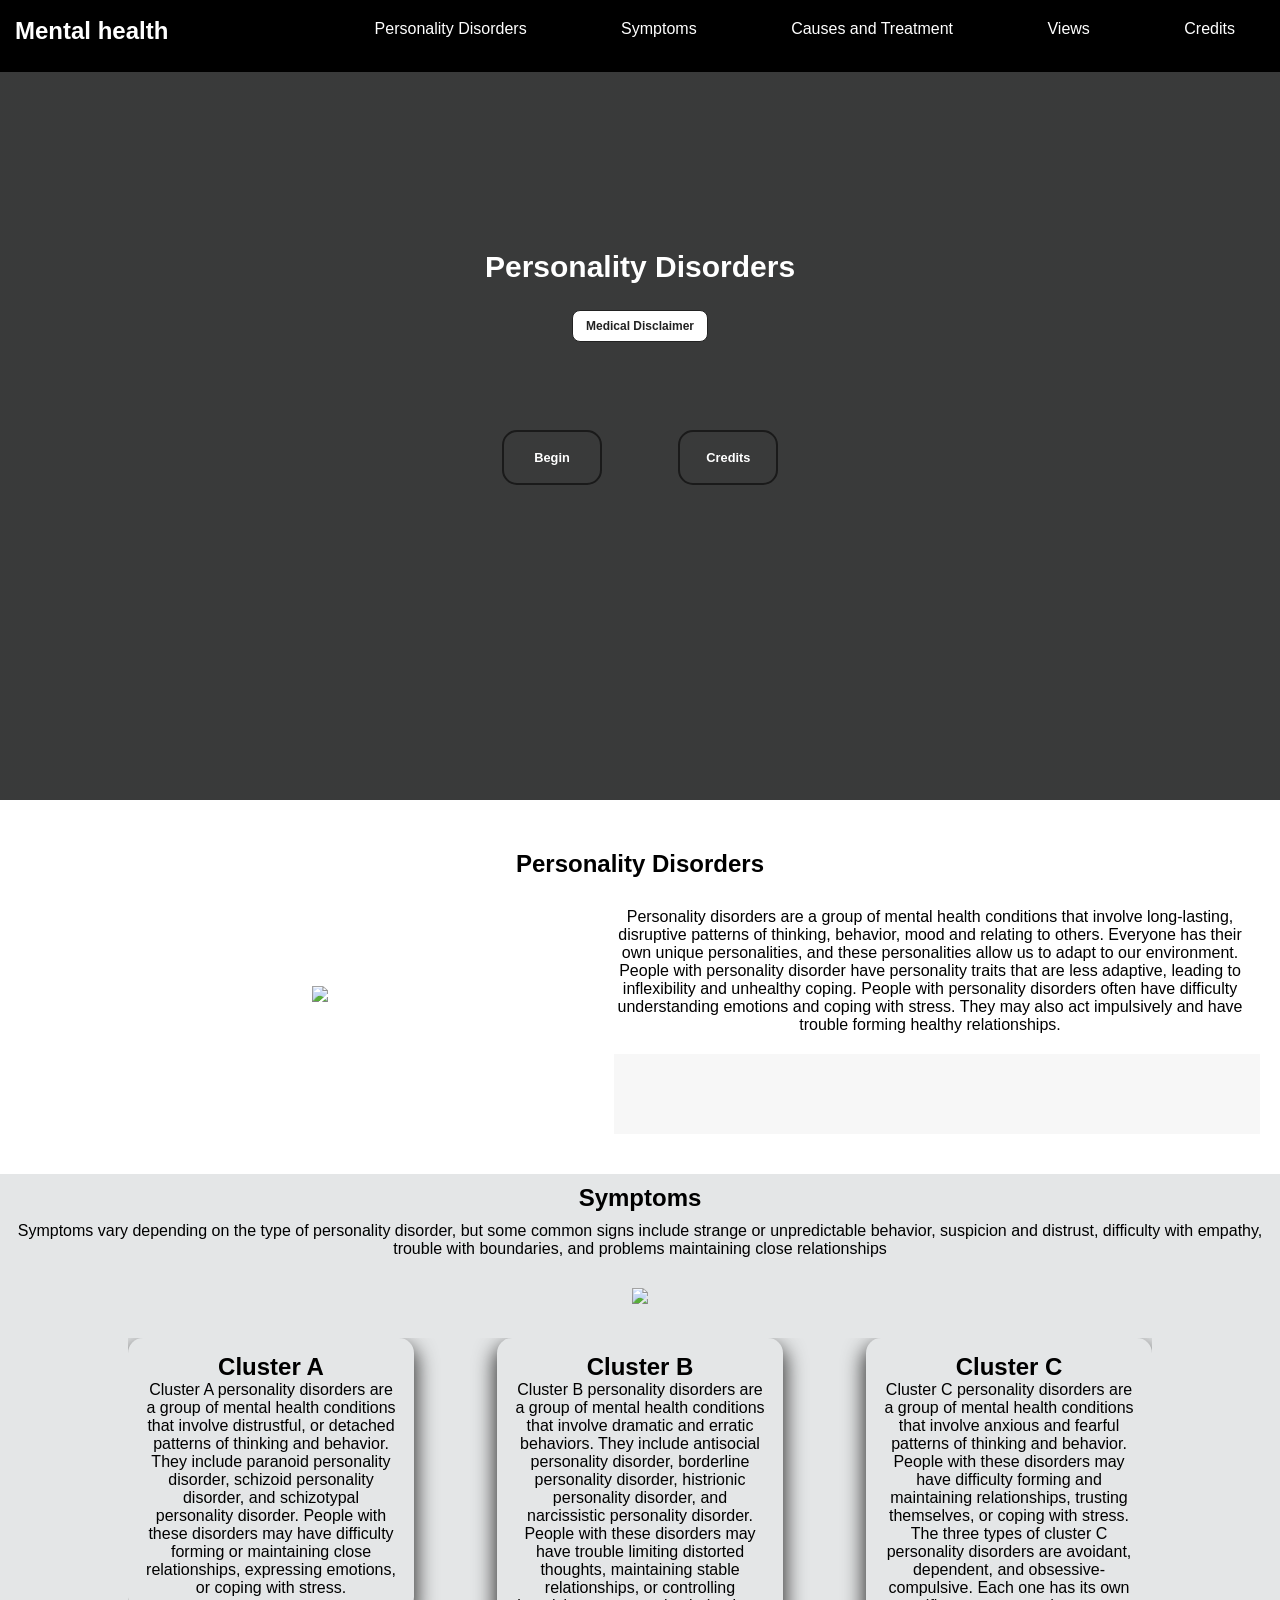
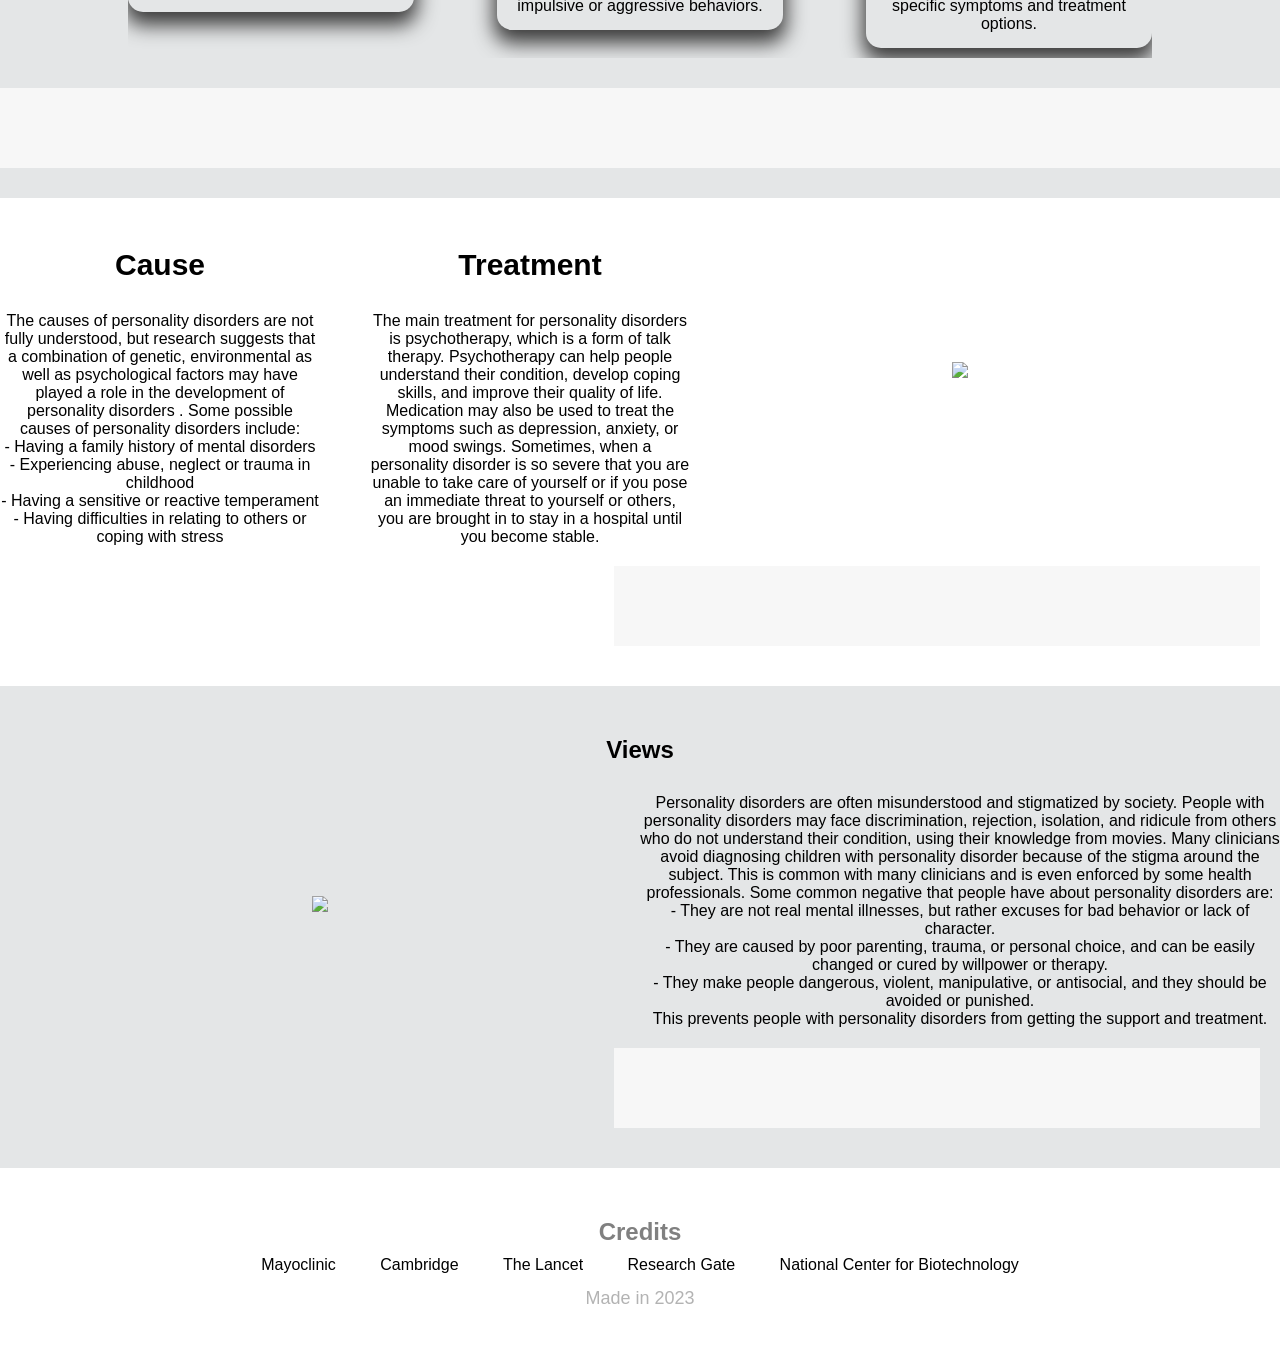
==== index.html @ ecc0ebfe "Add files via upload" ====
<!DOCTYPE html>
<html lang="en">
 <head class="head">
    <meta charset="UTF-8">
    <meta http-equiv="X-UA-Compatible" content="IE=edge" >
    <meta name="viewport" content="width=device-width, initial-scale=1.0">
    <title>Mental illness</title>
    <link rel="stylesheet" href="style.css">
    <link rel="JS" href="FooterWave.Js">
 </head>
 <body>
    <div class="navbar">
        <h2>Mental health</h2>
        <ul>
            <li><a href="#PD">Personality Disorders</a></li>
            <li><a href="#Symptoms">Symptoms</a></li>
            <li><a href="#Causes-and-Treatment">Causes and Treatment</a></li>
            <li><a href="#Views">Views</a></li>
            <li><a href="#Credits">Credits</a></li>                
        </ul>
    </div>
    <script>
    window.onscroll = function() {scrollFunction()};
    function scrollFunction() {
  if (document.body.scrollTop > 20 || document.documentElement.scrollTop > 20) {
    document.getElementById("navbar").style.top = "0";
  } else {
    document.getElementById("navbar").style.top = "-50px";
  }
}
    </script>
    <section class="banner">
    <div class="container" id="Home">
        <div class="heading">
            <h2>Personality Disorders</h2> 
            <div id="myButton">
                <button class="MButton">
                Medical Disclaimer
                </button>     
            </div>   
        </div>
      <div id="myPopup" class="popup">
          <div class="popup-content">
                <h2>
                    Medical Disclaimer
                </h2>
              <p>*The information provided on this website is not to <br>
                be taken as professional medical advice and is for 
                <br>educational purposes only*
                <br>Before making any decisions about your health care, <br>
                please speak with your doctor.</p>
              <button id="closePopup">
                    Close
                </button>
          </div>
      </div>
        <div class="Button" >
            <button onclick="location.href='#PD'" type="button">Begin</button>           
        </div>
        <div class="CreditsB">
            <button onclick="location.href='#Credits'" type="button">Credits</button>
        </div>
 
    </div>         
     <script>
            myButton.addEventListener("click", function () {
                myPopup.classList.add("show");
            });
            closePopup.addEventListener("click", function () {
                myPopup.classList.remove("show");
            });
            window.addEventListener("click", function (event) {
                if (event.target == myPopup) {
                    myPopup.classList.remove("show");
                }
            });
        </script>  
    </section>
    <div id="sidenav">
        <nav>
            <ul>
                <li><a href="#Home">Home</a></li>
                <li><a href="#PD">Personality Disorder</a></li>
                <li><a href="#Symptoms">Symptoms</a></li>
                <li><a href="#Causes-and-Treatment">Causes and Treatment</a></li>
                <li><a href="#Views">Views</a></li>
                <li><a href="#Credits">Credits</a></li>
            </ul>
        </nav>
    </div>
    <div id="sidebutton">
        <img src="https://th.bing.com/th/id/R.269dd16fa1f5ff51accd09e7e1602267?rik=illEuSxDymSGxQ&pid=ImgRaw&r=0" id="side" alt=" ">
    </div>
    <script>
        var sidebutton = document.getElementById("sidebutton")
        var sidenav = document.getElementById("sidenav")
        var side = document.getElementById("side")
        sidebutton.onclick = function(){
            if(sidenav.style.right=='-250px'){
                sidenav.style.right= '0'
            }
            else{
                sidenav.style.right= '-250px'
            }
            
        }
    </script>
    <div id="PD"></div>      
        <h2 id="PD-Title">Personality Disorders</h2>
        <div class="PD">
            <div class="PD-img">
                <img src="https://www.behavioralhealthflorida.com/wp-content/uploads/2019/10/types-of-personality-disorders.jpg" alt=" ">         
            </div>
            <div class="PD-text">
                <p>Personality disorders are a group of mental health conditions that involve long-lasting, disruptive patterns of thinking, behavior, mood and relating to others. Everyone has their own unique personalities, and these personalities allow us to adapt to our environment.  People with personality disorder have personality traits that are less adaptive, leading to inflexibility and unhealthy coping. People with personality disorders often have difficulty understanding emotions and coping with stress. They may also act impulsively and have trouble forming healthy relationships. </p>
            </div>        
            <div class="Summary1" id="Summary1">
             <p></p>
            </div>   
            <div id="Symptoms"></div>       
        </div>            
        <h2 id="TM-Title">Symptoms</h2>
        <section id="TM">
            <p> Symptoms vary depending on the type of personality disorder, but some common signs include strange or unpredictable behavior, suspicion and distrust, difficulty with empathy, trouble with boundaries, and problems maintaining close relationships</p>
            <div class="TM-img"><img src="https://images.everydayhealth.com/images/emotional-health/antisocial-personality-disorder/sociopath-treatment-722x406.jpg?sfvrsn=7d557746_0" alt=" "></div>
           <div class="row">
            <div class="TM-text">
                <h2>Cluster A</h2>
                <p>Cluster A personality disorders are a group of mental health conditions that involve distrustful, or detached patterns of thinking and behavior. They include paranoid personality disorder, schizoid personality disorder, and schizotypal personality disorder. People with these disorders may have difficulty forming or maintaining close relationships, expressing emotions, or coping with stress.     </p>
            </div>
            <div class="TM-text2">
                <h2>Cluster B</h2>
                <p> Cluster B personality disorders are a group of mental health conditions that involve dramatic and erratic behaviors. They include antisocial personality disorder, borderline personality disorder, histrionic personality disorder, and narcissistic personality disorder. People with these disorders may have trouble limiting distorted thoughts, maintaining stable relationships, or controlling impulsive or aggressive behaviors.</p>
            </div>
            <div class="TM-text2">
                <h2>Cluster C</h2>
                <p>Cluster C personality disorders are a group of mental health conditions that involve anxious and fearful patterns of thinking and behavior. People with these disorders may have difficulty forming and maintaining relationships, trusting themselves, or coping with stress. The three types of cluster C personality disorders are avoidant, dependent, and obsessive-compulsive. Each one has its own specific symptoms and treatment options.</p>
            </div>
           </div>
            <div class="Summary" id="Summary2">
                <p></p>
                <div id="Causes-and-Treatment"></div>
            </div>
        </section>  
        <section class="Causes">
            <div class="causes-text">
                <h2>Cause</h2>
                <p>The causes of personality disorders are not fully understood, but research suggests that a combination of genetic, environmental as well as psychological factors may have played a role in the development of personality disorders . Some possible causes of personality disorders include:
                    <br>
                    - Having a family history of mental disorders
                    <br>
                    - Experiencing abuse, neglect or trauma in childhood
                    <br>
                    - Having a sensitive or reactive temperament <br>
                    - Having difficulties in relating to others or coping with stress
                </p>
            </div>
            <div class="system-text">
                <h2>Treatment</h2>
                <p>The main treatment for personality disorders is psychotherapy, which is a form of talk therapy. Psychotherapy can help people understand their condition, develop coping skills, and improve their quality of life. Medication may also be used to treat the symptoms such as depression, anxiety, or mood swings. Sometimes, when a personality disorder is so severe that you are unable to take care of yourself or if you pose an immediate threat to yourself or others, you are brought in to stay in a hospital until you become stable. </p>
            </div>
            <div class="causes-img">
                <img src="https://th.bing.com/th/id/OIP.SdTKqVKkmGiK6DuHuRQfKQHaE8?pid=ImgDet&rs=1" alt=" ">

            </div>
            <div class="Summary1" id="Summary3">
                <p></p>
                <div id="Views"></div>
               </div>           
        </section>

        <h2 id="View-Title">Views</h2>
        <div class="Views">
            <div class="Views-img">
                <img src="https://th.bing.com/th/id/R.d04686faf393b52ab460cedc6427f0c0?rik=9uSblnwU%2fwwLpA&pid=ImgRaw&r=0&sres=1&sresct=1" alt=" ">        
            </div>
            <div class="Views-Text">
                <p>Personality disorders are often misunderstood and stigmatized by society. People with personality disorders may face discrimination, rejection, isolation, and ridicule from others who do not understand their condition, using their knowledge from movies. Many clinicians avoid diagnosing children with personality disorder because of the stigma around the subject. This is common with many clinicians and is even enforced by some health professionals.
                    Some common negative that people have about personality disorders are: <br>
                    - They are not real mental illnesses, but rather excuses for bad behavior or lack of character. <br>
                    - They are caused by poor parenting, trauma, or personal choice, and can be easily changed or cured by willpower or therapy. <br>
                    - They make people dangerous, violent, manipulative, or antisocial, and they should be avoided or punished. <br>
                    This prevents people with personality disorders from getting the support and treatment.        </div>      
            <div class="Summary1" id="Summary4">
            <p></p>
            </div>
        </div>
    <footer>
        <link rel="stylesheet" href="https://fonts.googleapis.com/css2?family=Fredoka+One&family=Play&display=swap">
        <div class="footer">
            <section class="Credits">
             <div id="Credits">
                <h2>Credits</h2></div>
              <ul>
              <li><a href="https://www.mayoclinic.org/diseases-conditions/personality-disorders/symptoms-causes/syc-20354463">Mayoclinic</a></li>
              <li><a href="https://www.cambridge.org/core/services/aop-cambridge-core/content/view/DB0AAB8B628DBBA14C1E28A32FE2692D/S0955603600068227a.pdf/changing-media-representations-of-mental-health.pdf">Cambridge</a></li>
              <li><a href="https://www.thelancet.com/action/showPdf?pii=S0140-6736%2814%2961283-6">The Lancet</a></li>
              <li><a href="https://www.researchgate.net/publication/341496079_Borderline_Personality_Disorder">Research Gate</a></li>
              <li><a href="https://www.ncbi.nlm.nih.gov/pmc/articles/PMC6327594/">National Center for Biotechnology</a></li>
             </ul>
             <div class="Made"><p>Made in 2023</p></div>          
            </section>
            </div>
    </footer>
  </body>
</html>
---- style.css ----
*{
    margin: 0;
    padding: 0;
    font-family: sans-serif;
    overflow-x: hidden;
}
html{
    margin: auto;
    min-width: 122px;
    background-color: #e4e6e7;

}

.banner{
    width: 100%;
    height: 800px;
    background-image:linear-gradient(rgba(0,0,0,0.75),rgba(0,0,0,0.75)),url("https://getwallpapers.com/wallpaper/full/b/0/7/1516013-download-free-mental-health-wallpaper-1920x1080.jpg") ;
    background-size: cover;
    background-position: center;
    overflow: auto;
}
.navbar{
    width: 100%;
    margin: auto;
    padding: 15px 0;
    display: flex;
    transition: 0.5s;
    align-items: center;
    top: -10px;
    position: fixed;
    justify-content: space-between;
    background-color: #000;
    z-index: 50;
}
.navbar h2{
    margin-left: 15px;
    left: 0px;
    position: relative;
    align-items: normal;
    text-decoration: none;
    color: #fff;
}
.navbar ul li{
    list-style: none;
    display: inline-block;
    margin: 0 30px;
    position: relative;
}
.navbar ul li a{
    margin: auto;
    display: block;
    color: white;
    text-align: center;
    padding: 15px;
    text-decoration: none;
    color:#fff;
}
.navbar ul li::after{
    content: ' ';
    height: 3px;
    width: 0;
    background: #ca941f;
    position: absolute;
    left: 0;
    bottom: 0;
    
}
.navbar ul li:hover::after{
    width: 100%;
}

@media only screen and (max-width:769px){
    .navbar, .navbar h1, .navbar ul li, .navbar ul li a, .navbar ul li a::after, .navbar ul li:hover::after{
        display: none;
    }


}

.Home{
    background-color: #ca941f;

}
@media only screen and (min-width:769px){
    .Beginnig{
        width: 1200px;
    }
}
.heading::before{
    content: ' ';

}

.heading{
    width: 100%;
    top: 250px;
    position: absolute;
    text-align: center;
    color: #fff;
    white-space: nowrap;
    overflow: hidden;
    text-overflow: ellipsis;

}
 .heading h2{
    font-size:30px;
    text-align: center;
    overflow-y: hidden;
    position: absolute;
    width:100%;
}
.heading p{
    margin: 20px;
    font-weight: 100;
    line-height: 25px;
    position: absolute;
}
@media only screen and (max-width:769px) {

    .heading p{
        line-height:280px;
    }

}
.Button button{
  appearance: none;
  background-color: transparent;
  border: 2px solid #1A1A1A;
  border-radius: 15px;
  box-sizing: border-box;
  color: #3B3B3B;
  cursor: pointer;
  display: inline-block;
  font-family:"Segoe UI",Helvetica,Arial,sans-serif,"Apple Color Emoji","Segoe UI Emoji","Segoe UI Symbol";
  font-size: 80%;
  font-weight: 600;
  line-height: normal;
  margin:0;
  min-height: 0px;
  min-width: 0px;
  outline: none;
  padding: 16px 20px;
  text-align: center;
  text-decoration: none;
  position: absolute;
  transition: all 300ms cubic-bezier(.23, 1, 0.32, 1);
  user-select: none;
  -webkit-user-select: none;
  touch-action: manipulation;
  position: absolute;
  width: 100px;
  top: 430px;
  height:55px;
  right:53%;
  will-change: transform;
}
.Button button{
    color: #fff;
    text-decoration: none;
}

.Button button:disabled {
  pointer-events: none;
}

.Button button:hover {
  color: #fff;
  background-color: #1A1A1A;
  box-shadow: rgba(0, 0, 0, 0.25) 0 8px 15px;
  transform: translateY(-px);
}

.Button button:active {
  box-shadow: none;
  transform: translateY(0);
}
.CreditsB button{
    appearance: none;
    background-color: transparent;
    border: 2px solid #1A1A1A;
    border-radius: 15px;
    box-sizing: border-box;
    color: #3B3B3B;
    cursor: pointer;
    display: inline-block;
    font-family:"Segoe UI",Helvetica,Arial,sans-serif,"Apple Color Emoji","Segoe UI Emoji","Segoe UI Symbol";
    font-size: 80%;
    font-weight: 600;
    line-height: normal;
    margin:0px;
    min-height: 0px;
    min-width: 0px;
    outline: none;
    padding: 16px 20px;
    text-align: center;
    text-decoration: none;
    transition: all 300ms cubic-bezier(.23, 1, 0.32, 1);
    user-select: none;
    -webkit-user-select: none;
    touch-action: manipulation;
    width: 100px;
    position: absolute;
    height: 55px;
    left:53%; 
    top: 430px;
}

.CreditsB button{
    text-decoration: none;
    color: #ffffff;;
}
.CreditsB button:disabled {
    pointer-events: none;
  }
.CreditsB button:hover {
    color: #fff;
    background-color: #1A1A1A;
    box-shadow: rgba(0, 0, 0, 0.25) 0 8px 15px;
    transform: translateY(-px);
  }
  
.CreditsB button:active {
    box-shadow: none;
    transform: translateY(0);
  }

.Summary{
    background-color: #f7f7f7;
    left: 10%;
    line-height: 26px;
    margin: 30px 0;
    padding: 20px 3px;

}
.Summary p{
    margin-bottom: 20px;
    margin-top: 20px;
    font-size: 17px;
    line-height: 26px;
}
.Causes{
    background-color:#fff;
    width: 80%;    
    align-items: center;
    text-align: center;
    margin: auto;
    display: flex;
    flex-wrap: wrap;
}
.Causes h2{
    font-size:30px;
    padding-top: 50px;
    text-align: center;
    padding-bottom: 30px;
}
.causes-text{
    flex-basis: 100%;
}
.system-text{
    flex-basis: 100%;
}
.causes-img{
    margin: auto;
    flex-basis: 100%; 
}
.causes-img img{
    width: 100%;
}
@media only screen and (min-width:569px){
    .Causes h2{
        font-size:30px;
        padding-top: 50px;
        text-align: center;
        padding-bottom: 30px;
    }
    .causes-text{
        flex-basis: 25%;
    }
    .system-text{
        position: relative;
        left: 50px;
        flex-basis: 25%;
    }
    .causes-img{
        margin: auto;
        flex-basis: 50%; 
    }
    .causes-img img{
        width: 60%;
    }
}

#PD-Title{
    padding-top: 10px;
    text-align: center;
    padding-bottom: 10px;
    background-color: #fff;
}
#PD-Title h1{
    font-size: 80px;
}
.PD{    
    width: 80%;    
    align-items: center;
    text-align: center;
    margin: auto;
    display: flex;
    flex-wrap: wrap;
    background-color: #fff;
}

.PD-text{
    flex-basis: 100%;

}
.PD-img{
    margin: auto;
    flex-basis: 100%;    
    padding-bottom: 10px;
}
.PD-img img{
    width: 100%;

}
.Summary1{
    align-items: center;
    text-align: center;
    width: 100%;
    height: 40px;
    background-color: #b8b8b8;
    line-height: 26px;
    margin: 30px 0;
    padding: 20px 3px;


}
@media only screen and (min-width:569px){
    #PD-Title{
        padding-top: 50px;
        text-align: center;
        padding-bottom: 30px;
    }
    #PD-Title h1{
        font-size: 80px;
    }
    .PD{    
        width: 80%;    
        align-items: center;
        text-align: center;
        margin: auto;
        display: flex;
        flex-wrap: wrap;
    
    }
    
    .PD-text{
        position: relative;
        right: 30px;
        flex-basis: 50%;
    
    }
    .PD-img{
        position: relative;
        top: 30px;
        margin: auto;
        flex-basis: 50%;
    }
    .PD-img img{
        width: 70%;
    }
    .Summary1{
        position: relative;
        left: 68%;
        bottom: 10px;
        width: 50%;
        background-color: #ffffff;
    }

}
#TM-Title{
    padding-top: 10px;
    text-align: center;
    padding-bottom: 10px;
}
#TM-Title h2{
    font-size:30px;
}
.row{
    width: 80%;
    margin: auto;
    display: flex;
    justify-content: space-between;
    align-items: flex-start;
    flex-wrap: wrap;
}
.TM-text, .TM-text2{
    box-shadow: 0 10px 20px 3px #3B3B3B;
    border-radius: 15px;
    margin-bottom: 10px;
    padding: 15px;
    flex-basis: 100%;
}
.TM-img{
    padding-top: 30px;
    padding-bottom: 30px;
}
.TM-img img{
    width: 100%;
}
@media only screen and (min-width:569px){
    .TM-text,.TM-text2{
        flex-basis: 25%;
    }
    .TM-img img{
        width: 45%;
    }


}
.Views h2{
    font-size:30px;
    margin-top: 10px;
}
#View-Title{
    padding-top: 10px;
    text-align: center;
    padding-bottom: 10px;
}
#View-Title h1{
    font-size: 80px;
}
.Views{    
    width: 80%;    
    align-items: center;
    text-align: center;
    margin: auto;
    display: flex;
    flex-wrap: wrap;

}

.Views-text{
    flex-basis: 100%;

}
.Views-img{
    margin: auto;
    flex-basis: 100%;    
    padding-bottom: 10px;
}
.Views-img img{
    width: 100%;

}
.Summary1{
    align-items: center;
    text-align: center;
    width: 100%;
    height: 40px;
    background-color: #f7f7f7;
    line-height: 26px;
    margin: 30px 0;
    padding: 20px 3px;


}
@media only screen and (min-width:569px){
    #View-Title{
        padding-top: 50px;
        text-align: center;
        padding-bottom: 30px;
    }
    #View-Title h1{
        font-size: 80px;
    }
    .Views{    
        width: 80%;    
        align-items: center;
        text-align: center;
        margin: auto;
        display: flex;
        flex-wrap: wrap;
    
    } 
    .Views-Text{
        flex-basis: 50%;
    
    }
    .Views-img{
        margin: auto;
        flex-basis: 50%;
    }
    .Views-img img{
        width: 70%;
    }
    .Summary1{
        position: relative;
        left: 48%;
        bottom: 10px;
        width: 50%;
    }

}
@media only screen and (max-width:768px){
    #sidenav{
        width: 120px;
        height: 100vh;
        position: fixed;
        right: 0px;
        top: 0px;
        z-index: 3;
        background: #202020;
        transition: 0.5s;
    }
    nav ul li{
        list-style: none;
        margin: 50px 20px;
    }
    nav ul li a{
        text-decoration: none;
        font-size: 15px;
        color: #818181;
        display: block;
        transition: 0.3s;
    }
    nav ul li a:hover{
        color: #fff;
    
    }
    #sidebutton{
        width: 50px;
        height: 50px;
        background:#202020;
        text-align: center;
        position: fixed;
        right: 30px;
        top: 0px;
        border-radius: 3px;
        z-index: 3;
        cursor: pointer;
    }
    #sidebutton img{
        width: 32px;
        margin-top: 15px;
    }
    .after{
        width: 75px;
        height: 16px;
        padding: 8px 0;
        margin: 0;
        opacity: 1;
    }
}
@media only screen and (min-width:769px) {
    #sidebutton, #sidenav{
        display: none;
    }
}


.PD, #TM,.Views, .Causes{
    text-align: center;
    margin: auto;
    width: 100%;
    opacity: 1;
    
}

.footer{
    background:#ffffff;
    padding:30px 0px;
    margin: 0px;
    font-family: 'Play', sans-serif;
    text-align:center;
}
.footer h2{
    text-align: center;
    margin-bottom: 10px;
}   
.footer .Credits, .clear {
    width:100%;
    margin:1% 0%;
    padding:0.6% 0%;
    color:gray;
    font-size:0.8em;
}
    
.footer .Credits a{
    text-decoration:none;
    color:rgb(0, 0, 0);
    transition:0.5s;
}
    
.footer .Credits a:hover{
    color:#585858;
}
    
.footer .Credits ul{
    width:100%;
    text-align: center;
}
    
.footer .Credits ul li{
    display:inline-block;
    margin:0px 20px;
}
    
@media (max-width:720px){
    .footer{
    text-align:left;
    padding:5%;
}
.footer .Credits ul li{
    display:block;
    margin:10px 0px;
    text-align:left;
    }

}
@media screen and (max-width: 768px) {
    .footer .Credits ul{
        width: 100%;
    }
    .footer .Credits ul li{
        display:inline-block;
        margin:0px 10px;
        
    }
}
.footer h3{
    text-align: center;
    margin-top: 30px;
}    
@media screen and (min-width:769px) {
    .footer button{
        
        right: 300px;
    }
    .footer{
        font-size: 20px;
        width: 100%;
    }
}
.Made {
    padding-top: 10px;
    text-align: center;
}

.Made p {   	
    color: #b3b3b3; 
    font-size: 18px;
}
.popup {
    position: fixed;
    z-index: 1;
    left: 0;
    top: 0;
    width: 100%;
    height: 100%;
    overflow: auto;
    background-color: rgba(0, 0, 0, 0.4);
    display: none;
}
.popup-content {
    position: relative;
    top: 60px;
    background-color: white;
    margin: 10% auto;
    padding: 20px;
    border: 1px solid #888888;
    width: 30%;
    font-weight: bolder;
}
.popup-content button {
    display: block;
    margin: 0 auto;
}
.popup-content p{
    color: #000;
}
.show {
    display: block;
}
#myButton{
    top: 30px;
    margin: auto;
    padding: 30px;
    text-align: center;
    align-items: center;
    position: relative;
    color: #fff;
    white-space: nowrap;
    text-overflow: ellipsis;
    overflow-y: hidden;


}


.MButton, #closePopup {
  background-color: #FFFFFF;
  border: 1px solid #222222;
  border-radius: 8px;
  box-sizing: border-box;
  color: #222222;
  cursor: pointer;
  display: inline-block;
  font-family: Circular,-apple-system,BlinkMacSystemFont,Roboto,"Helvetica Neue",sans-serif;
  font-size: 12px;
  font-weight: 600;
  line-height: 20px;
  margin: 0;
  outline: none;
  padding: 5px 13px;
  position: relative;
  text-align: center;
  text-decoration: none;
  touch-action: manipulation;
  transition: box-shadow .2s,-ms-transform .1s,-webkit-transform .1s,transform .1s;
  user-select: none;
  -webkit-user-select: none;
  width: auto;
}

.MButton:focus-visible {
  box-shadow: #222222 0 0 0 2px, rgba(255, 255, 255, 0.8) 0 0 0 4px;
  transition: box-shadow .2s;
}

.MButton:active {
  background-color: #F7F7F7;
  border-color: #000000;
  transform: scale(.96);
}

.MButton:disabled {
  border-color: #DDDDDD;
  color: #DDDDDD;
  cursor: not-allowed;
  opacity: 1;
}
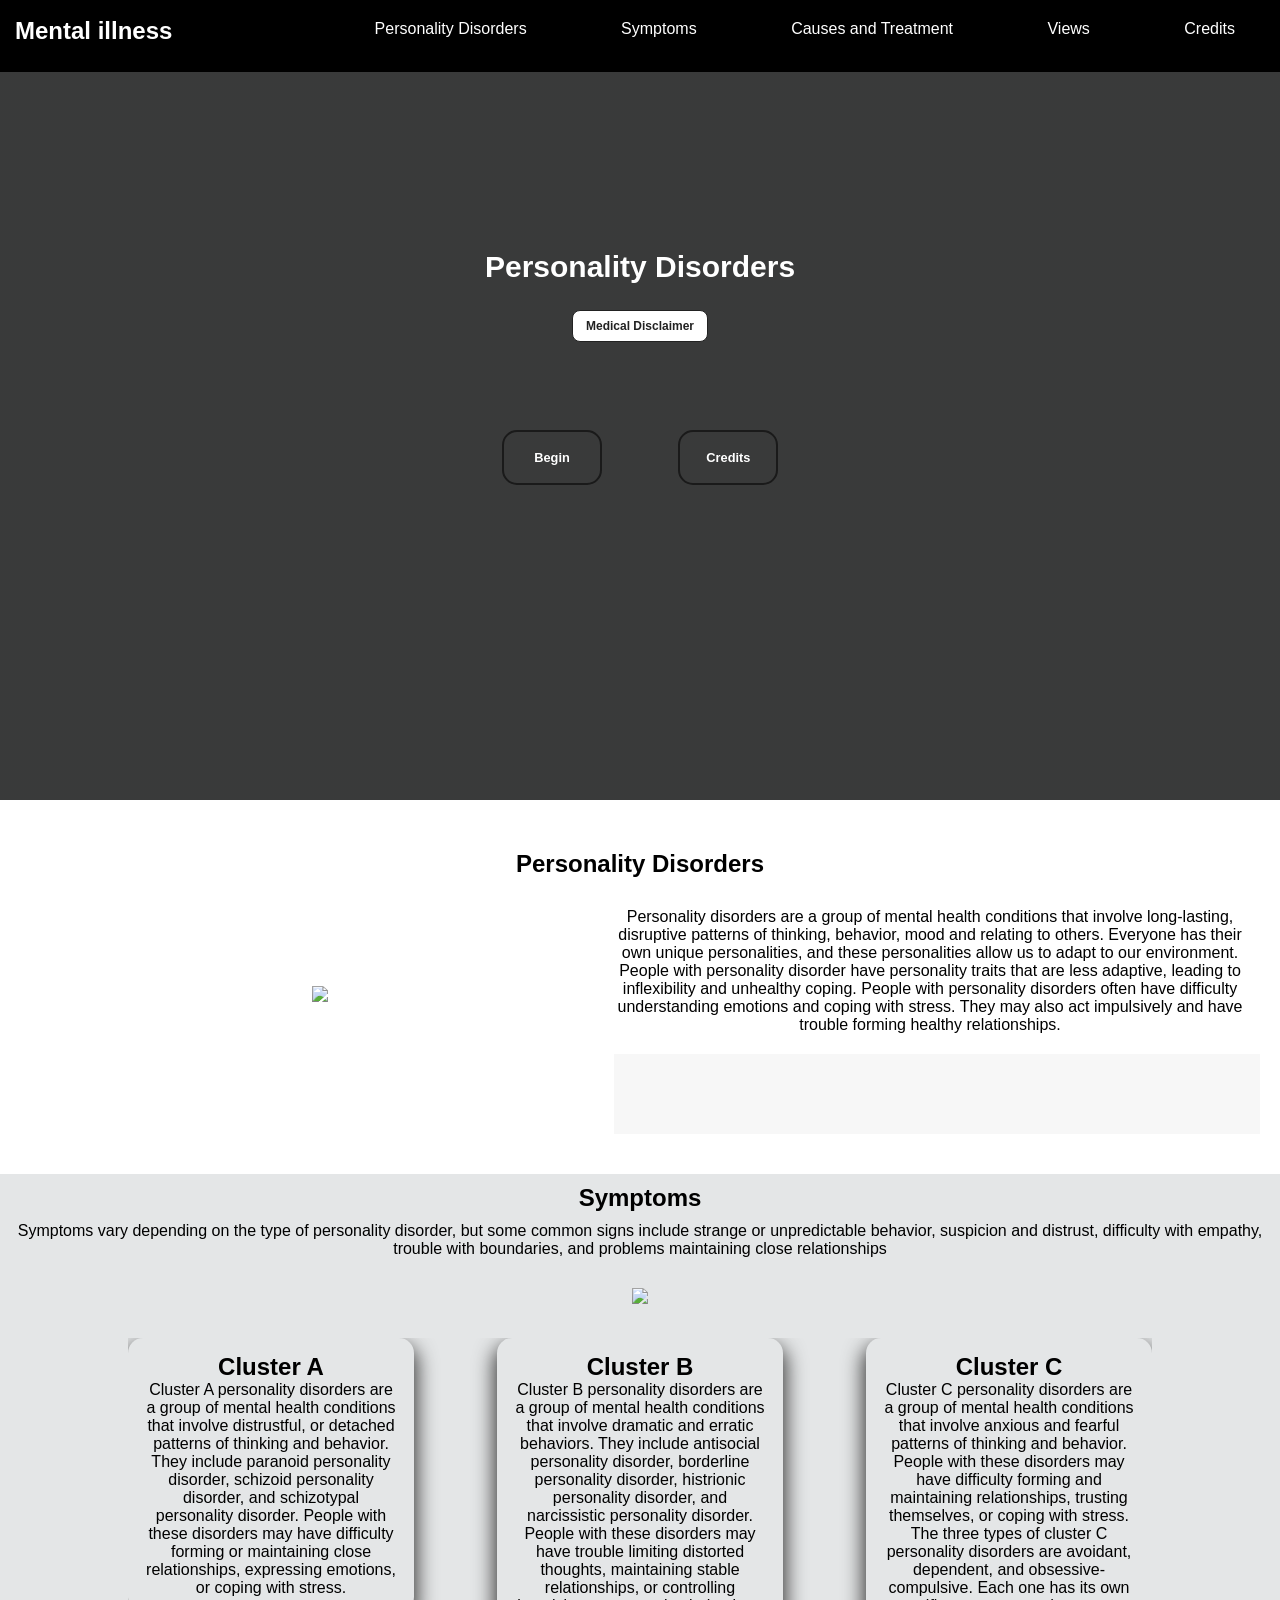
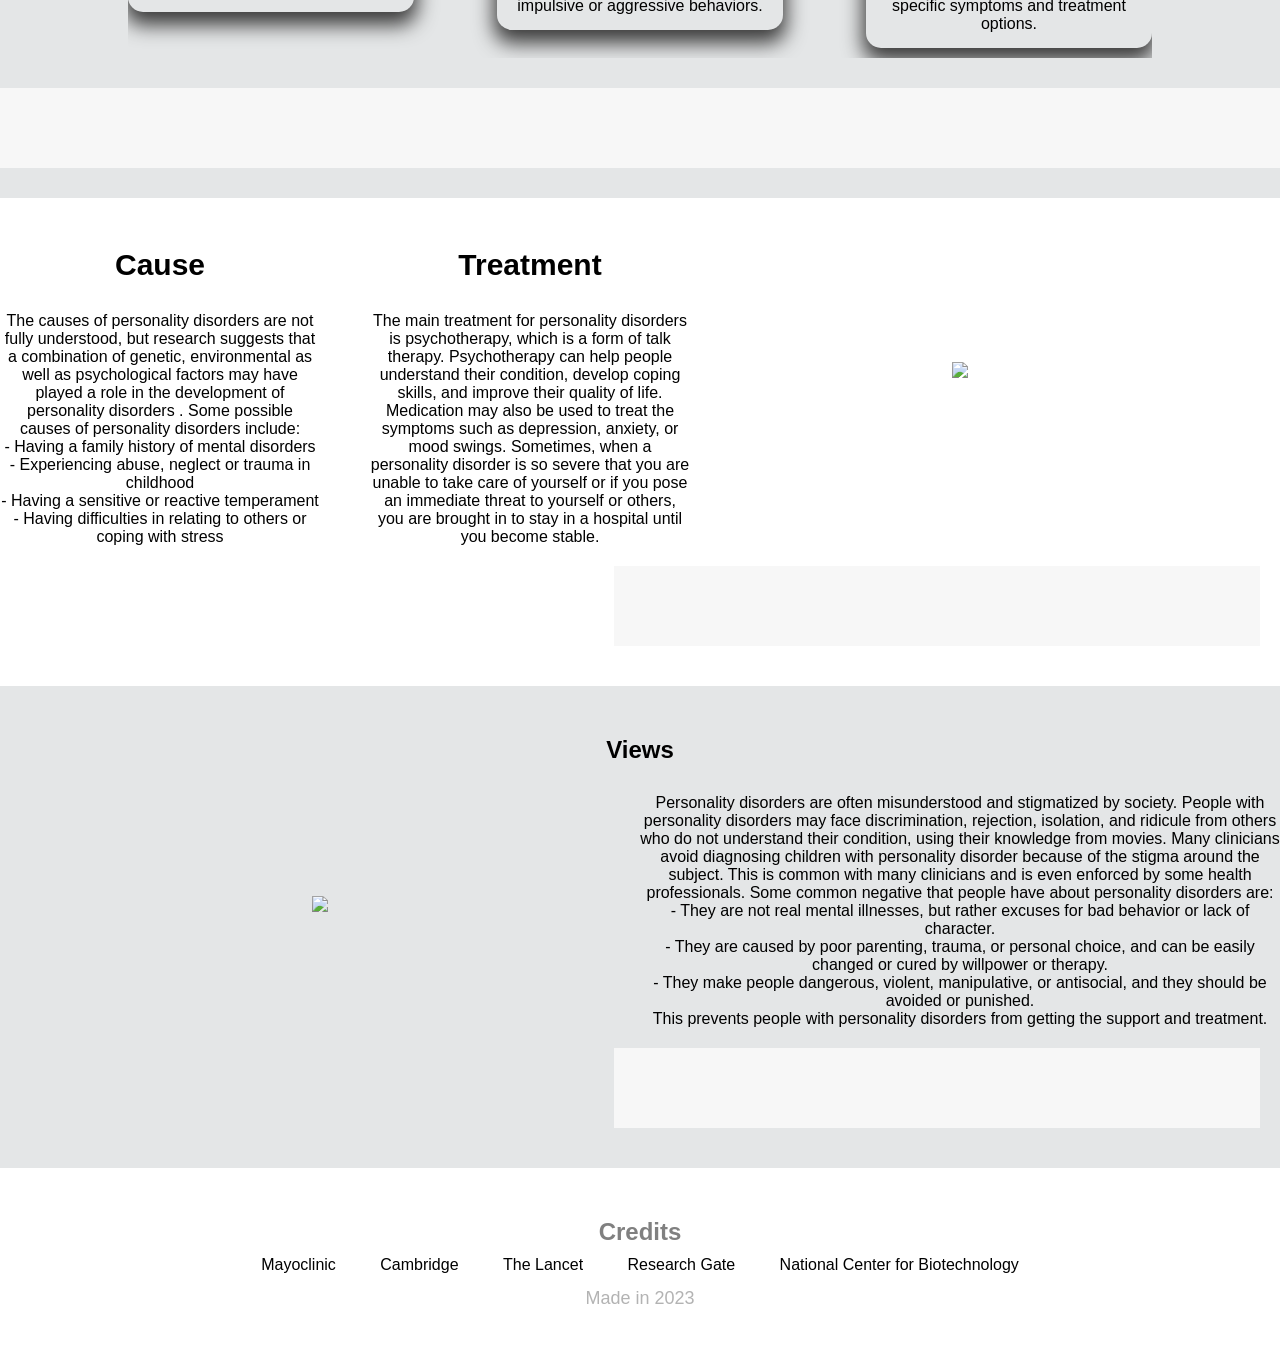
==== commit 6e882bfc: "Update index.html" ====
--- a/index.html
+++ b/index.html
@@ -11,7 +11,7 @@
  </head>
  <body>
     <div class="navbar">
-        <h2>Mental health</h2>
+        <h2>Mental illness</h2>
         <ul>
             <li><a href="#PD">Personality Disorders</a></li>
             <li><a href="#Symptoms">Symptoms</a></li>
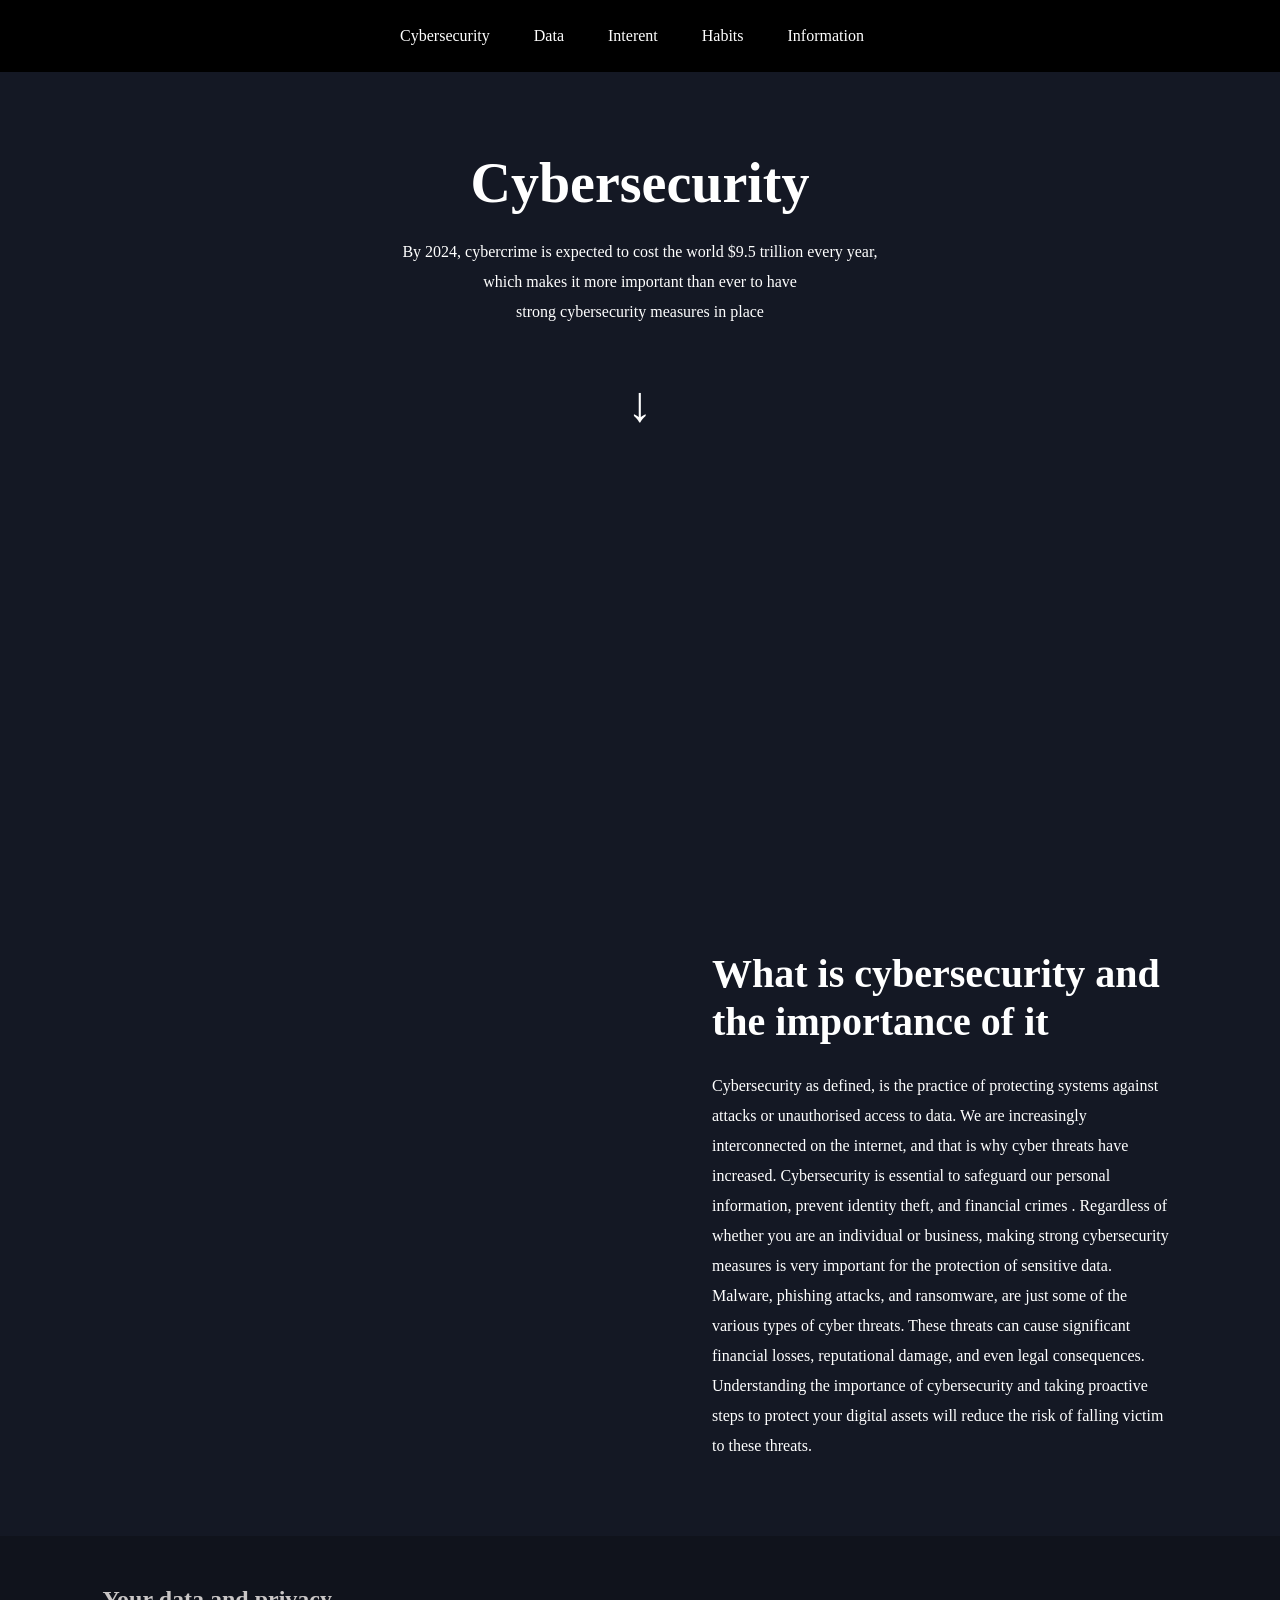
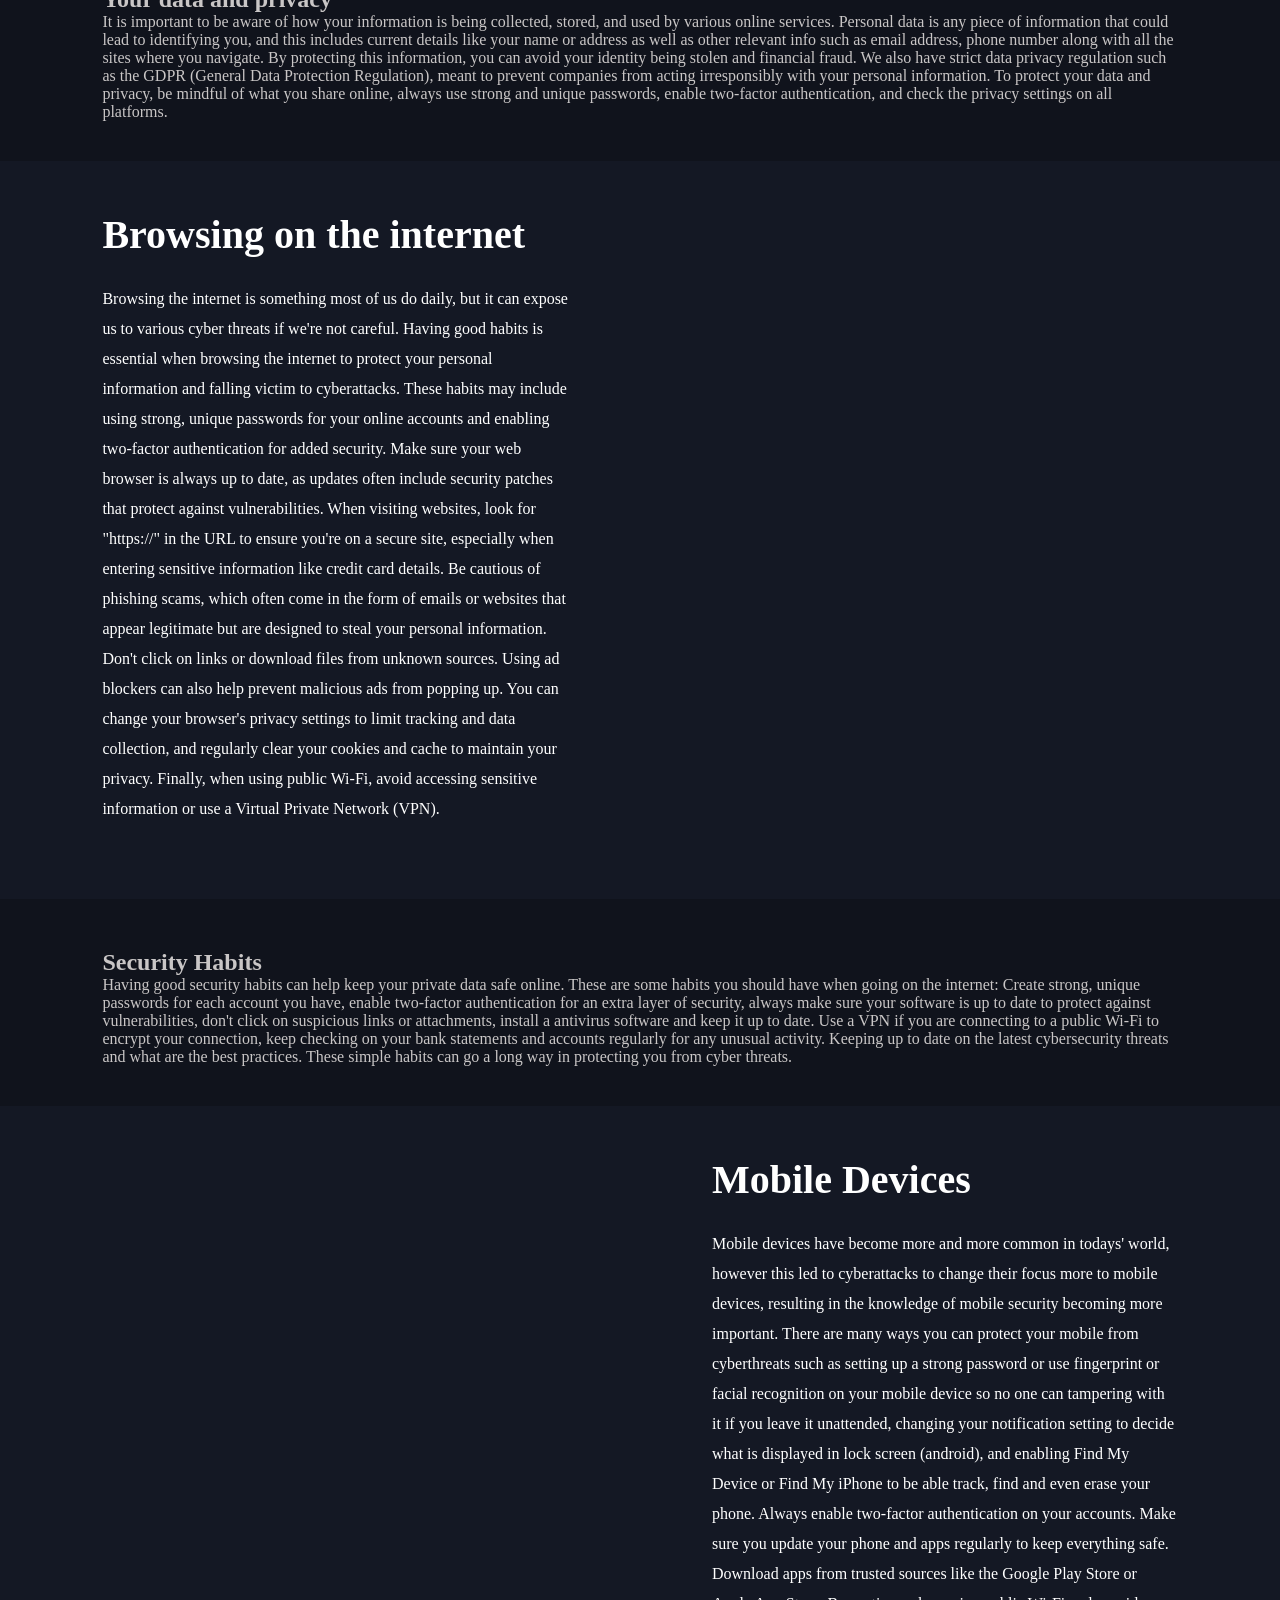
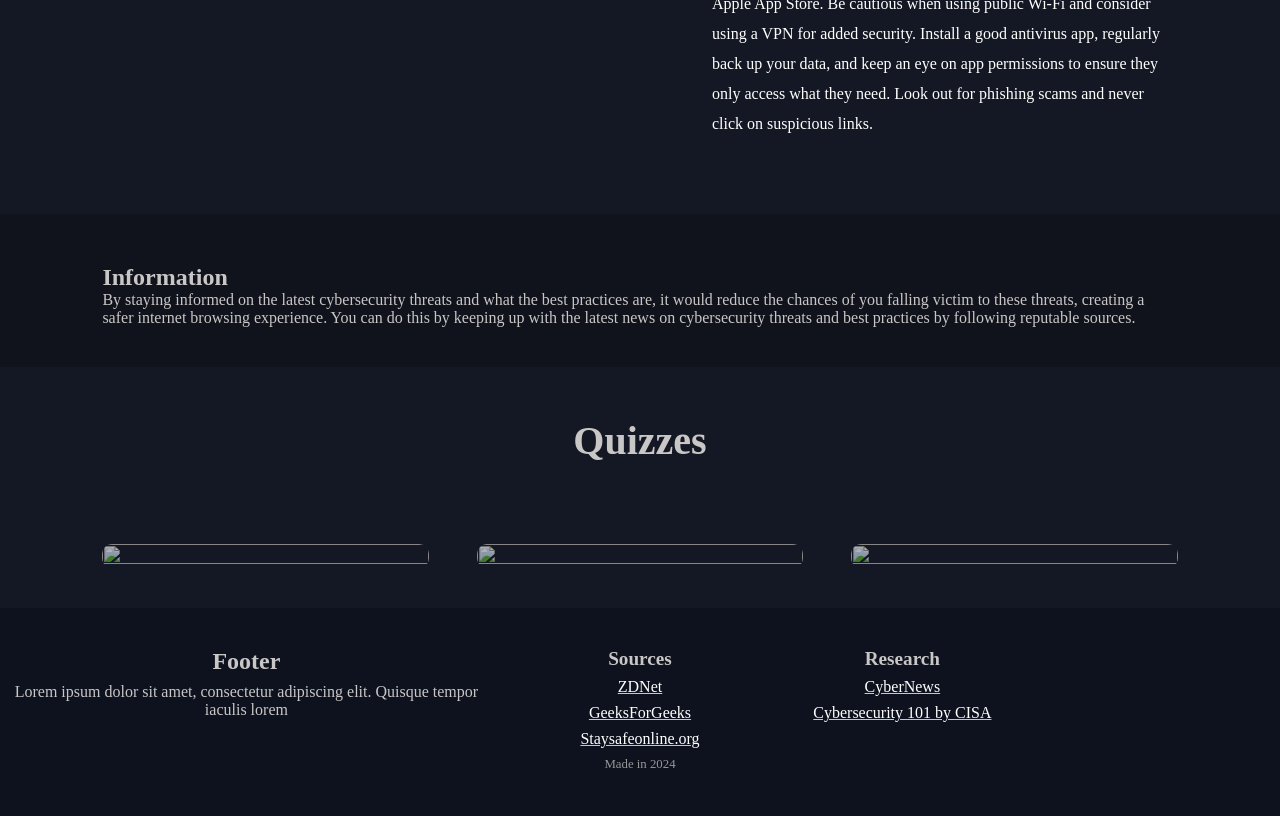
==== commit 59a5f83c: "Rename Index.html to index.html" ====
--- a/index.html
+++ b/index.html
@@ -1,207 +1,270 @@
-
-<!DOCTYPE html>
-<html lang="en">
- <head class="head">
-    <meta charset="UTF-8">
-    <meta http-equiv="X-UA-Compatible" content="IE=edge" >
-    <meta name="viewport" content="width=device-width, initial-scale=1.0">
-    <title>Mental illness</title>
-    <link rel="stylesheet" href="style.css">
-    <link rel="JS" href="FooterWave.Js">
- </head>
- <body>
-    <div class="navbar">
-        <h2>Mental illness</h2>
-        <ul>
-            <li><a href="#PD">Personality Disorders</a></li>
-            <li><a href="#Symptoms">Symptoms</a></li>
-            <li><a href="#Causes-and-Treatment">Causes and Treatment</a></li>
-            <li><a href="#Views">Views</a></li>
-            <li><a href="#Credits">Credits</a></li>                
-        </ul>
-    </div>
-    <script>
-    window.onscroll = function() {scrollFunction()};
-    function scrollFunction() {
-  if (document.body.scrollTop > 20 || document.documentElement.scrollTop > 20) {
-    document.getElementById("navbar").style.top = "0";
-  } else {
-    document.getElementById("navbar").style.top = "-50px";
-  }
-}
-    </script>
-    <section class="banner">
-    <div class="container" id="Home">
-        <div class="heading">
-            <h2>Personality Disorders</h2> 
-            <div id="myButton">
-                <button class="MButton">
-                Medical Disclaimer
-                </button>     
-            </div>   
-        </div>
-      <div id="myPopup" class="popup">
-          <div class="popup-content">
-                <h2>
-                    Medical Disclaimer
-                </h2>
-              <p>*The information provided on this website is not to <br>
-                be taken as professional medical advice and is for 
-                <br>educational purposes only*
-                <br>Before making any decisions about your health care, <br>
-                please speak with your doctor.</p>
-              <button id="closePopup">
-                    Close
-                </button>
-          </div>
-      </div>
-        <div class="Button" >
-            <button onclick="location.href='#PD'" type="button">Begin</button>           
-        </div>
-        <div class="CreditsB">
-            <button onclick="location.href='#Credits'" type="button">Credits</button>
-        </div>
- 
-    </div>         
-     <script>
-            myButton.addEventListener("click", function () {
-                myPopup.classList.add("show");
-            });
-            closePopup.addEventListener("click", function () {
-                myPopup.classList.remove("show");
-            });
-            window.addEventListener("click", function (event) {
-                if (event.target == myPopup) {
-                    myPopup.classList.remove("show");
-                }
-            });
-        </script>  
-    </section>
-    <div id="sidenav">
-        <nav>
-            <ul>
-                <li><a href="#Home">Home</a></li>
-                <li><a href="#PD">Personality Disorder</a></li>
-                <li><a href="#Symptoms">Symptoms</a></li>
-                <li><a href="#Causes-and-Treatment">Causes and Treatment</a></li>
-                <li><a href="#Views">Views</a></li>
-                <li><a href="#Credits">Credits</a></li>
-            </ul>
-        </nav>
-    </div>
-    <div id="sidebutton">
-        <img src="https://th.bing.com/th/id/R.269dd16fa1f5ff51accd09e7e1602267?rik=illEuSxDymSGxQ&pid=ImgRaw&r=0" id="side" alt=" ">
-    </div>
-    <script>
-        var sidebutton = document.getElementById("sidebutton")
-        var sidenav = document.getElementById("sidenav")
-        var side = document.getElementById("side")
-        sidebutton.onclick = function(){
-            if(sidenav.style.right=='-250px'){
-                sidenav.style.right= '0'
-            }
-            else{
-                sidenav.style.right= '-250px'
-            }
-            
-        }
-    </script>
-    <div id="PD"></div>      
-        <h2 id="PD-Title">Personality Disorders</h2>
-        <div class="PD">
-            <div class="PD-img">
-                <img src="https://www.behavioralhealthflorida.com/wp-content/uploads/2019/10/types-of-personality-disorders.jpg" alt=" ">         
-            </div>
-            <div class="PD-text">
-                <p>Personality disorders are a group of mental health conditions that involve long-lasting, disruptive patterns of thinking, behavior, mood and relating to others. Everyone has their own unique personalities, and these personalities allow us to adapt to our environment.  People with personality disorder have personality traits that are less adaptive, leading to inflexibility and unhealthy coping. People with personality disorders often have difficulty understanding emotions and coping with stress. They may also act impulsively and have trouble forming healthy relationships. </p>
-            </div>        
-            <div class="Summary1" id="Summary1">
-             <p></p>
-            </div>   
-            <div id="Symptoms"></div>       
-        </div>            
-        <h2 id="TM-Title">Symptoms</h2>
-        <section id="TM">
-            <p> Symptoms vary depending on the type of personality disorder, but some common signs include strange or unpredictable behavior, suspicion and distrust, difficulty with empathy, trouble with boundaries, and problems maintaining close relationships</p>
-            <div class="TM-img"><img src="https://images.everydayhealth.com/images/emotional-health/antisocial-personality-disorder/sociopath-treatment-722x406.jpg?sfvrsn=7d557746_0" alt=" "></div>
-           <div class="row">
-            <div class="TM-text">
-                <h2>Cluster A</h2>
-                <p>Cluster A personality disorders are a group of mental health conditions that involve distrustful, or detached patterns of thinking and behavior. They include paranoid personality disorder, schizoid personality disorder, and schizotypal personality disorder. People with these disorders may have difficulty forming or maintaining close relationships, expressing emotions, or coping with stress.     </p>
-            </div>
-            <div class="TM-text2">
-                <h2>Cluster B</h2>
-                <p> Cluster B personality disorders are a group of mental health conditions that involve dramatic and erratic behaviors. They include antisocial personality disorder, borderline personality disorder, histrionic personality disorder, and narcissistic personality disorder. People with these disorders may have trouble limiting distorted thoughts, maintaining stable relationships, or controlling impulsive or aggressive behaviors.</p>
-            </div>
-            <div class="TM-text2">
-                <h2>Cluster C</h2>
-                <p>Cluster C personality disorders are a group of mental health conditions that involve anxious and fearful patterns of thinking and behavior. People with these disorders may have difficulty forming and maintaining relationships, trusting themselves, or coping with stress. The three types of cluster C personality disorders are avoidant, dependent, and obsessive-compulsive. Each one has its own specific symptoms and treatment options.</p>
-            </div>
-           </div>
-            <div class="Summary" id="Summary2">
-                <p></p>
-                <div id="Causes-and-Treatment"></div>
-            </div>
-        </section>  
-        <section class="Causes">
-            <div class="causes-text">
-                <h2>Cause</h2>
-                <p>The causes of personality disorders are not fully understood, but research suggests that a combination of genetic, environmental as well as psychological factors may have played a role in the development of personality disorders . Some possible causes of personality disorders include:
-                    <br>
-                    - Having a family history of mental disorders
-                    <br>
-                    - Experiencing abuse, neglect or trauma in childhood
-                    <br>
-                    - Having a sensitive or reactive temperament <br>
-                    - Having difficulties in relating to others or coping with stress
-                </p>
-            </div>
-            <div class="system-text">
-                <h2>Treatment</h2>
-                <p>The main treatment for personality disorders is psychotherapy, which is a form of talk therapy. Psychotherapy can help people understand their condition, develop coping skills, and improve their quality of life. Medication may also be used to treat the symptoms such as depression, anxiety, or mood swings. Sometimes, when a personality disorder is so severe that you are unable to take care of yourself or if you pose an immediate threat to yourself or others, you are brought in to stay in a hospital until you become stable. </p>
-            </div>
-            <div class="causes-img">
-                <img src="https://th.bing.com/th/id/OIP.SdTKqVKkmGiK6DuHuRQfKQHaE8?pid=ImgDet&rs=1" alt=" ">
-
-            </div>
-            <div class="Summary1" id="Summary3">
-                <p></p>
-                <div id="Views"></div>
-               </div>           
-        </section>
-
-        <h2 id="View-Title">Views</h2>
-        <div class="Views">
-            <div class="Views-img">
-                <img src="https://th.bing.com/th/id/R.d04686faf393b52ab460cedc6427f0c0?rik=9uSblnwU%2fwwLpA&pid=ImgRaw&r=0&sres=1&sresct=1" alt=" ">        
-            </div>
-            <div class="Views-Text">
-                <p>Personality disorders are often misunderstood and stigmatized by society. People with personality disorders may face discrimination, rejection, isolation, and ridicule from others who do not understand their condition, using their knowledge from movies. Many clinicians avoid diagnosing children with personality disorder because of the stigma around the subject. This is common with many clinicians and is even enforced by some health professionals.
-                    Some common negative that people have about personality disorders are: <br>
-                    - They are not real mental illnesses, but rather excuses for bad behavior or lack of character. <br>
-                    - They are caused by poor parenting, trauma, or personal choice, and can be easily changed or cured by willpower or therapy. <br>
-                    - They make people dangerous, violent, manipulative, or antisocial, and they should be avoided or punished. <br>
-                    This prevents people with personality disorders from getting the support and treatment.        </div>      
-            <div class="Summary1" id="Summary4">
-            <p></p>
-            </div>
-        </div>
-    <footer>
-        <link rel="stylesheet" href="https://fonts.googleapis.com/css2?family=Fredoka+One&family=Play&display=swap">
-        <div class="footer">
-            <section class="Credits">
-             <div id="Credits">
-                <h2>Credits</h2></div>
-              <ul>
-              <li><a href="https://www.mayoclinic.org/diseases-conditions/personality-disorders/symptoms-causes/syc-20354463">Mayoclinic</a></li>
-              <li><a href="https://www.cambridge.org/core/services/aop-cambridge-core/content/view/DB0AAB8B628DBBA14C1E28A32FE2692D/S0955603600068227a.pdf/changing-media-representations-of-mental-health.pdf">Cambridge</a></li>
-              <li><a href="https://www.thelancet.com/action/showPdf?pii=S0140-6736%2814%2961283-6">The Lancet</a></li>
-              <li><a href="https://www.researchgate.net/publication/341496079_Borderline_Personality_Disorder">Research Gate</a></li>
-              <li><a href="https://www.ncbi.nlm.nih.gov/pmc/articles/PMC6327594/">National Center for Biotechnology</a></li>
-             </ul>
-             <div class="Made"><p>Made in 2023</p></div>          
-            </section>
-            </div>
-    </footer>
-  </body>
-</html>
+<!DOCTYPE html>
+<html lang="en">
+  <head>
+    <meta charset="utf-8">
+    <meta name="viewport" content="width=device-width, initial-scale=1.0">
+    <title> Cybersecurity</title>
+    <link rel="stylesheet" href="Style.css">
+    <meta http-equiv="X-UA-Compatible" content="ie=edge">
+  </head>
+  <body>
+    <header id="nav">
+      <a href="#" class="logo"></a>
+
+      <ul class="menu show-menu" id="nav-menu">
+        <li class="nav-item"><a href="#Cyber">Cybersecurity</a></li>
+        <li class="nav-item"><a href="#Data">Data</a></li>
+        <li class="nav-item"><a href="#Internet">Interent</a></li>
+        <li class="nav-item"><a href="#Habits">Habits</a></li>
+        <li class="nav-item"><a href="#Mobile">Mobile</a></li>
+        <li class="nav-item"><a href="#Information">Information</a></li>                 
+      </ul>
+      <ul class="desktop-menu" id="nav-menu1" >
+        <li class="nav-item"><a href="#Cyber">Cybersecurity</a></li>
+        <li class="nav-item"><a href="#Data">Data</a></li>
+        <li class="nav-item"><a href="#Internet">Interent</a></li>
+        <li class="nav-item"><a href="#Habits">Habits</a></li>
+        <li class="nav-item"><a href="#Information">Information</a></li>
+      </ul>
+
+
+      <div class="nav__toggle" id="menu-icon"> <a title="link"><svg xmlns="http://www.w3.org/2000/svg" width="16" height="16" fill="currentColor" class="bi bi-list" viewBox="0 0 16 16">
+        <path fill-rule="evenodd" d="M2.5 12a.5.5 0 0 1 .5-.5h10a.5.5 0 0 1 0 1H3a.5.5 0 0 1-.5-.5m0-4a.5.5 0 0 1 .5-.5h10a.5.5 0 0 1 0 1H3a.5.5 0 0 1-.5-.5m0-4a.5.5 0 0 1 .5-.5h10a.5.5 0 0 1 0 1H3a.5.5 0 0 1-.5-.5"/>
+        </svg></a>
+      </div>
+    </header>
+    <script>
+      var Menubutton = document.getElementById("menu-icon")
+      var mobile_nav = document.getElementById('nav-menu')
+      var nav_item = document.getElementById('nav-item')
+      Menubutton.onclick = function(){
+          if(mobile_nav.style.height=='100vh'){
+             mobile_nav.style.height= '0'
+          }
+          
+          else{
+            mobile_nav.style.height= '100vh'
+          }
+          
+      }
+  </script>
+    <section class="home">
+      <div class="title">
+        <h1>Cybersecurity</h1>
+        <p>By 2024, cybercrime is expected to cost the world $9.5 trillion every year, <br> which makes it more important than ever to have <br> strong cybersecurity measures in place</p>
+      </div>
+      <a href="#Cyber" class="arrow">&#8595;</a>  
+    </section>
+
+
+    <main id="main">
+      <section class="Cyber" id="Cyber">
+        <div class="Cyber-img">
+          <img src="https://images.pexels.com/photos/15236842/pexels-photo-15236842/free-photo-of-woman-at-ruins-of-library-of-celsus.jpeg?auto=compress&cs=tinysrgb&w=1260&h=750&dpr=1" alt="">
+        </div>
+        <div class="Cyber-text">
+          <h2> What is cybersecurity and <br> the importance of it</h2>
+          <p>Cybersecurity as defined, is the practice of protecting systems against attacks or unauthorised access to data. We are increasingly interconnected on the internet, and that is why cyber threats have increased. Cybersecurity is essential to safeguard our personal information, prevent identity theft, and financial crimes . Regardless of whether you are an individual or business, making strong cybersecurity measures is very important for the protection of sensitive data. 
+            <br>Malware, phishing attacks, and ransomware, are just some of the various types of cyber threats. These threats can cause significant financial losses, reputational damage, and even legal consequences. Understanding the importance of cybersecurity and taking proactive steps to protect your digital assets will reduce the risk of falling victim to these threats.</p>   
+        </div>
+      </section>
+      <section id="Data">
+        <div class="Data-container">
+          <h2> Your data and privacy</h2>
+          <p>It is important to be aware of how your information is being collected, stored, and used by various online services.
+            Personal data is any piece of information that could lead to identifying you, and this includes current details like your name or address as well as other relevant info such as email address, phone number along with all the sites where you navigate. By protecting this information, you can avoid your identity being stolen and financial fraud. We also have strict data privacy regulation such as the GDPR (General Data Protection Regulation), meant to prevent companies from acting irresponsibly with your personal information.
+            To protect your data and privacy, be mindful of what you share online, always use strong and unique passwords, enable two-factor authentication, and check the privacy settings on all platforms.
+          </p>
+        </div>
+      </section>
+      <section class="Internet" id="Internet">    
+        <div class="Internet-text">
+          <h2>Browsing on the internet</h2>  
+          <p>Browsing the internet is something most of us do daily, but it can expose us to various cyber threats if we're not careful. Having good habits is essential when browsing the internet to protect your personal information and falling victim to cyberattacks. These habits may include using strong, unique passwords for your online accounts and enabling two-factor authentication for added security. Make sure your web browser is always up to date, as updates often include security patches that protect against vulnerabilities. When visiting websites, look for "https://" in the URL to ensure you're on a secure site, especially when entering sensitive information like credit card details. Be cautious of phishing scams, which often come in the form of emails or websites that appear legitimate but are designed to steal your personal information. Don't click on links or download files from unknown sources. Using ad blockers can also help prevent malicious ads from popping up. You can change your browser's privacy settings to limit tracking and data collection, and regularly clear your cookies and cache to maintain your privacy. Finally, when using public Wi-Fi, avoid accessing sensitive information or use a Virtual Private Network (VPN).</p>   
+        </div>
+        <div class="Internet-img">
+          <img src="https://images.pexels.com/photos/27520822/pexels-photo-27520822/free-photo-of-a-view-of-a-window-with-a-view-of-a-garden.jpeg?auto=compress&cs=tinysrgb&w=1260&h=750&dpr=1" alt=""> 
+        </div>
+      </section> 
+      <section id="Habits">
+        <div class="H-Continer">
+          <h2>Security Habits</h2>
+          <p>Having good security habits can help keep your private data safe online. These are some habits you should have when going on the internet: Create strong, unique passwords for each account you have, enable two-factor authentication for an extra layer of security, always make sure your software is up to date to protect against vulnerabilities, don't click on suspicious links or attachments, install a antivirus software and keep it up to date. Use a VPN if you are connecting to a public Wi-Fi to encrypt your connection, keep checking on your bank statements and accounts regularly for any unusual activity. Keeping up to date on the latest cybersecurity threats and what are the best practices. These simple habits can go a long way in protecting you from cyber threats.</p>
+        </div>
+        </section>  
+      <section class="Mobile" id="Mobile">
+        <div class="Mob-img">
+          <img src="https://images.pexels.com/photos/27563723/pexels-photo-27563723/free-photo-of-the-view-of-a-building-with-a-reflection-of-the-sky.jpeg?auto=compress&cs=tinysrgb&w=1260&h=750&dpr=1" alt="">
+        </div>
+        <div class="Mob-text">
+         <h2>Mobile Devices</h2>
+         <p>Mobile devices have become more and more common in todays' world, however this led to cyberattacks to change their focus more to mobile devices, resulting in the knowledge of mobile security becoming more important. There are many ways you can protect your mobile from cyberthreats such as setting up a strong password or use fingerprint or facial recognition on your mobile device so no one can tampering with it if you leave it unattended, changing your notification setting to decide what is displayed in lock screen (android), and enabling Find My Device or Find My iPhone to be able track, find and even erase your phone. Always enable two-factor authentication on your accounts. Make sure you update your phone and apps regularly to keep everything safe. Download apps from trusted sources like the Google Play Store or Apple App Store. Be cautious when using public Wi-Fi and consider using a VPN for added security. Install a good antivirus app, regularly back up your data, and keep an eye on app permissions to ensure they only access what they need. Look out for phishing scams and never click on suspicious links. </p>
+        </div>
+      </section>
+      <section id="Information">  
+        <div class="Inform-container">
+          <h2>Information</h2>
+          <p>
+            By staying informed on the latest cybersecurity threats and what the best practices are, it would reduce the chances of you falling victim to these threats, creating a safer internet browsing experience. You can do this by keeping up with the latest news on cybersecurity threats and best practices by following reputable sources. 
+          </p>
+        </div>              
+      </section>
+      <section class="Quizzes">
+        <div class="text">
+          <h2>Quizzes</h2>
+        </div>
+        
+
+
+        <div class="Quiz-content">
+          <div class="box" onclick="showDialog(true)">
+            <img src="https://images.pexels.com/photos/18765014/pexels-photo-18765014/free-photo-of-a-dry-autumnal-leaf-lying-in-a-puddle-on-the-ground.jpeg?auto=compress&cs=tinysrgb&w=1260&h=750&dpr=1" alt="">
+            <h5>Cybersecurity Basics</h5>
+          </div>
+          <dialog id="login-dialog">
+            <div class="wrapper" id="quiz">
+              <div class="quiz-header">
+                <h2 id="question">Question Text</h2>
+                <ul>
+                  <li>
+                    <input type="radio" name="answer" id="a" class="answer">
+                    <label for="a" id="a_text">Answer</label>
+                  </li>
+                  <li>
+                    <input type="radio" name="answer" id="b" class="answer">
+                    <label for="b" id="b_text">Answer</label>
+                  </li>
+                  <li>
+                    <input type="radio" name="answer" id="c" class="answer">
+                    <label for="c" id="c_text">Answer</label>
+                  </li>
+                  <li>
+                    <input type="radio" name="answer" id="d" class="answer">
+                    <label for="d" id="d_text">Answer</label>
+                  </li>
+                </ul>
+              </div>
+              <button id="submit" type="button">sumbit</button>
+            </div>
+          </dialog>
+          <div class="box" onclick="showDialog2(true)">
+            <img src="https://images.pexels.com/photos/19524957/pexels-photo-19524957/free-photo-of-bouquet-of-rowan-berries-wrapped-in-newspaper-on-a-table-filled-with-christmas-decorations-and-potted-plants.jpeg?auto=compress&cs=tinysrgb&w=1260&h=750&dpr=1" alt="">
+            <h5>Data Privacy and Browsing</h5>
+          </div>
+          <dialog id="dialog2">
+            <div class="wrapper1" id="quiz2">
+              <div class="quiz-header">
+                <h2 id="question2">Question Text</h2>
+                <ul>
+                  <li>
+                    <input type="radio" name="answer" id="1" class="answer2">
+                    <label for="1" id="1_text">Answer</label>
+                  </li>
+                  <li>
+                    <input type="radio" name="answer" id="2" class="answer2">
+                    <label for="2" id="2_text">Answer</label>
+                  </li>
+                  <li>
+                    <input type="radio" name="answer" id="3" class="answer2">
+                    <label for="3" id="3_text">Answer</label>
+                  </li>
+                  <li>
+                    <input type="radio" name="answer" id="4" class="answer2">
+                    <label for="4" id="4_text">Answer</label>
+                  </li>
+                </ul>
+              </div>
+              <button id="submit2" type="button">sumbit</button>
+            </div>
+          </dialog>
+
+          <div class="box" onclick="showDialog3(true)">
+            <img src="https://images.pexels.com/photos/27850046/pexels-photo-27850046/free-photo-of-the-roof-of-a-chinese-building-with-a-blue-sky.jpeg?auto=compress&cs=tinysrgb&w=1260&h=750&dpr=1" alt="">
+            <h5>Security Habits and Mobile Devices</h5>
+          </div>
+          <dialog id="dialog3">
+            <div class="wrapper2" id="quiz3">
+              <div class="quiz-header">
+                <h2 id="question3">Question Text</h2>
+                <ul>
+                  <li>
+                    <input type="radio" name="answer" id="q" class="answer3">
+                    <label for="q" id="q_text">Answer</label>
+                  </li>
+                  <li>
+                    <input type="radio" name="answer" id="w" class="answer3">
+                    <label for="w" id="w_text">Answer</label>
+                  </li>
+                  <li>
+                    <input type="radio" name="answer" id="e" class="answer3">
+                    <label for="e" id="e_text">Answer</label>
+                  </li>
+                  <li>
+                    <input type="radio" name="answer" id="r" class="answer3">
+                    <label for="r" id="r_text">Answer</label>
+                  </li>
+                </ul>
+              </div>
+              <button id="submit3" type="button">sumbit</button>
+            </div>
+          </dialog>
+
+        </div>
+        <script>
+          const dialog =document.getElementById('login-dialog')
+          const dialog2= document.getElementById("dialog2")
+          const dialog3= document.getElementById("dialog3")
+          const wrapper =document.querySelector('.wrapper')
+          const wrapper1 =document.querySelector('.wrapper1')
+          const wrapper2 =document.querySelector('.wrapper2')
+          const showDialog = (show) => show ? dialog.showModal() : dialog.close()
+          const showDialog2 = (show) => show ? dialog2.showModal() : dialog2.close()
+          const showDialog3 = (show) => show ? dialog3.showModal() : dialog3.close()
+  
+          dialog.addEventListener('click', (e) => {
+            if(!wrapper.contains(e.target)){
+              dialog.close()
+            }
+          })
+          dialog2.addEventListener('click', (e) => {
+            if(!wrapper1.contains(e.target)){
+              dialog2.close()
+            }
+          })
+          dialog3.addEventListener('click', (e) => {
+            if(!wrapper2.contains(e.target)){
+              dialog3.close()
+            }
+          })
+        </script>
+      </section>
+      <script src="Back.Js"></script>
+    </main>
+    <footer class="footer">
+      <div class="contin">
+        <div class="footer_col">
+          <h2 class="title_f">Footer</h2>
+          <p class="description">Lorem ipsum dolor sit amet, consectetur adipiscing elit. Quisque tempor iaculis lorem </p>  
+        </div>
+        <div class="footer_col">
+          <h4>Sources</h4>
+          <ul class="footer__links">
+            <li><a href="https://www.zdnet.com/article/cybersecurity-101-everything-on-how-to-protect-your-privacy-and-stay-safe-online/">ZDNet</a></li>
+            <li><a href="https://www.geeksforgeeks.org/threats-on-internet/">GeeksForGeeks</a></li>
+            <li><a href="https://staysafeonline.org/">Staysafeonline.org</a></li>
+          </ul>
+        </div>
+        <div class="footer_col">
+          <h4>Research</h4>
+          <ul class="footer__links">
+            <li><a href="https://cybernews.com/news/"><u>CyberNews</u></a></li>
+            <li><a href="https://www.cisa.gov/topics/cybersecurity-best-practices">Cybersecurity 101 by CISA</a></li>
+          </ul>
+        </div>
+      </div>
+      <div class="footer__bar">
+        <p>Made in 2024</p>
+      </div>
+    </footer>
+  </body>
+</html>
--- a/Style.css
+++ b/Style.css
@@ -0,0 +1,482 @@
+*{
+    margin: 0;
+    padding: 0;
+    overflow-x: hidden;   
+    box-sizing: border-box;
+    list-style: none;
+    text-decoration: none;
+    border: none;
+    scroll-behavior: smooth;
+}
+:root{
+    --h1-font:6rem;
+    --h2-font:3rem;
+    --p-font:1rem;
+}
+header{
+    position: fixed;
+    background-color: #000;
+    top: 0;
+    right: 0;
+    z-index: 10000;
+    width: 100%;
+    padding: 37px 17%;
+    display: flex;
+    align-items: center;
+    justify-content: space-between;
+    transition: all 0.50s ease;
+
+}
+
+.logo{
+    font-size: 33px;
+    color: #fff;
+    font-weight: 700;
+    position: relative;
+    bottom:10px;
+}
+.menu{
+    visibility: hidden;
+    display: none;
+}
+.desktop-menu{
+    display: flex;
+    padding: 17px 17%;
+}
+
+.desktop-menu a{
+    color: #fff;
+    font-size: 1rem;
+    font-weight: 500;
+    margin: 15px 22px;
+    transition: all 0.50s ease;
+}
+.desktop-menu a:hover{
+    color: #ffa343;
+}
+
+#menu-icon{
+    color: #fff;
+    font-size: 30px;
+    transform: scale(1.5);
+    cursor: pointer;
+    z-index: 1001;
+    visibility:hidden;
+}
+@media screen and (max-width:760px) {
+    .desktop-menu{
+        visibility: hidden;
+        display: none;
+
+    }
+    #menu-icon a{
+        display: block;
+        visibility: visible;
+        color: #fff;
+    }
+    .menu{
+        position: fixed;
+        background-color: #000;
+        display: flex;
+        flex-direction: column;
+        padding: 30px 60px;
+        top: 0;
+        bottom: 0;
+        left: 0;
+        right: 0;
+        width: 100%;
+        height: 100vh;
+        transition: all 0.5s ease;
+        visibility: visible;
+    }
+    .menu a{
+        display: block;
+        color: #979797;
+        font-size: 2.2rem;
+        font-weight: 400;
+        padding: 0;
+        margin: 0px 0px 40px 0px;  
+    }
+    .menu.open{
+        left: 0;
+    }
+    .Cyber,.Mobile{
+        gap:1.5rem;
+    }
+    .Internet,.Quiz-content{
+        gap: 3rem;
+    }
+
+}
+section{
+    padding:70px 17% 60px;
+
+}
+
+.home{
+    height: 100vh;
+    width: 100%;
+    top: 0;
+    overflow: hidden;
+    text-align: center;
+    position: relative;
+    background-image: url('https://images.pexels.com/photos/19832983/pexels-photo-19832983/free-photo-of-silhouetted-interior-with-a-large-window-with-a-panoramic-view-of-a-city.jpeg?auto=compress&cs=tinysrgb&w=1260&h=750&dpr=1');
+    background-attachment: fixed;
+    background-position: center;
+    background-repeat: no-repeat;
+    background-size: cover;
+    align-items: center;
+    justify-content: flex-start;
+}
+
+.title{
+    width: 100%;
+    position: relative;
+    top: 100px;
+    
+}
+.title h1{
+    font-size:3.5rem;
+    font-weight: 800;
+    margin-bottom: 20px;
+    line-height: 1.2;
+    color: #fff;
+}
+.title p{
+    font-size: 1rem;
+    font-weight: 500;
+    line-height: 30px;
+    color: #fff;
+    margin-bottom: 35px;
+}
+.arrow{
+    display: inline-block;
+    padding: 13px 40px;
+    font-size: 50px;
+    font-weight: 600;
+    transition: all 0.50s ease;
+    cursor: pointer;
+    color: #fff;
+    position: relative;
+    top: 100px;
+}
+.arrow:hover{
+    color: #ffa343;
+}
+.Cyber{
+    display: grid;
+    grid-template-columns: repeat(2, 1fr);
+    align-items: center;
+    gap: 9rem ;
+}
+.Cyber img{
+    margin-top: 70px;
+}
+.Cyber-img img{
+    width: 100%;
+    height: auto;
+    border-radius: 10px;
+}
+.Cyber-text h2{
+    font-size: 2.5rem;
+    font-weight: 700;
+    line-height: 1.2;
+    color: #fff;
+    margin-bottom:25px ;
+}
+.Cyber-text p{
+    font-size: 1rem;
+    font-weight: 500;
+    line-height: 30px;
+    margin-bottom: 35px;
+    color: #fff;
+}
+
+.Internet{
+    display: grid;
+    grid-template-columns: repeat(2, 1fr);
+    align-items: center;
+    gap: 9rem ;
+}
+.Internet-img img{
+    width: 100%;
+    height: auto;
+    border-radius: 10px;
+}
+.Internet-text h2{
+    font-size: 2.5rem;
+    font-weight: 700;
+    line-height: 1.2;
+    color: #fff;
+    margin-bottom:25px ;
+}
+.Internet-text p{
+    font-size: 1rem;
+    font-weight: 500;
+    line-height: 30px;
+    margin-bottom: 35px;
+    color: #fff;
+}
+.Mobile{
+    display: grid;
+    grid-template-columns: repeat(2, 1fr);
+    align-items: center;
+    gap: 9rem ;
+}
+.Mobile img{
+    margin-top: 70px;
+}
+.Mob-img img{
+    width: 100%;
+    height: auto;
+    border-radius: 10px;
+}
+.Mob-text h2{
+    font-size: 2.5rem;
+    font-weight: 700;
+    line-height: 1.2;
+    color: #fff;
+    margin-bottom:25px ;
+}
+.Mob-text p{
+    font-size: 1rem;
+    font-weight: 500;
+    line-height: 30px;
+    margin-bottom: 35px;
+    color: #fff;
+}
+dialog{
+    padding: 0;
+    margin: auto;
+    border-radius: 10px;
+    box-shadow: 0 0 10px 2px rgba(100, 100, 100, 0.1);
+    transition: all ease 0.5s;
+}
+::backdrop{
+    opacity: 0.5;
+    filter: blur(8px);
+}
+.wrapper, .wrapper1, .wrapper2{
+    background-color: #979797;
+    width: 90vw;
+    margin: auto;
+}
+@media screen and (min-width:760px) {
+    .wrapper, .wrapper1, .wrapper2{
+        width: 50vw;
+    }
+}
+dialog h2{
+    padding: 1rem;
+    text-align: center;
+    margin: 0;
+}
+dialog ul{
+  list-style-type: none;
+  padding: 0;
+}
+dialog ul li{
+  font-size: 1.2rem;
+  margin: 1rem 0;
+}
+dialog ul li label{
+  cursor: pointer;
+}
+button{
+  background-color: #5e7d81;
+  color: #fff;
+  border: none;
+  display: block;
+  width: 100%;
+  cursor: pointer;
+  font-size: 1.1rem;
+  font-family: inherit;
+  padding: 1.3rem;
+}
+button:hover{
+  background-color: #16a7ba;
+}
+button:focus{
+  outline: none;
+  background-color: #1563a3;
+}
+
+
+.text{
+    text-align: center;
+}
+.text h2{
+    font-size: 2.5rem;
+    font-weight: 800;
+}
+.Quiz-content{
+    display: grid;
+    grid-template-columns: repeat(auto-fit, minmax(150px,auto));
+    align-items: center;
+    gap: 3rem;
+    margin-top: 5rem;
+}
+.box{
+    position: relative;
+    
+}
+.box img{
+    width: 100%;
+    height: 100%;
+    object-fit: cover;
+    border-radius: 10px;
+    filter: brightness(70%);
+    transition: all .3s cubic-bezier(0.499, 0.05, 0.55, 0.95);
+    will-change: auto;
+    display: block;
+}
+
+.box img:hover{
+    filter: brightness(90%) hue-rotate(10deg);
+    border-radius: 10px;
+    cursor: pointer;
+}
+.box h5{
+    position: absolute;
+    left: 25px;
+    bottom: 65px;
+    font-size: 20px;
+    font-weight: 500;
+}
+.merriweather-light {
+    font-family: "Merriweather", serif;
+    font-weight: 300;
+    font-style: normal;
+  }
+
+
+body{
+    background-color: #141824;
+    color:rgb(201, 198, 198);
+}
+
+#Data, #Habits, #Information{
+    background-color: #10131c;
+}
+@media screen and (max-width:1700px) {
+    header{
+        padding: 10px 8%;
+    }
+    section{
+        padding: 50px 8% 40px;
+    }
+    
+}
+@media screen and (max-width:1200px) {
+    header{
+        padding: 6px 5%;
+    }
+    section{
+        padding: 45px 5% 30px;
+    }
+    .home{
+        height: 90vh;
+    }
+}
+
+@media screen and (max-width:800px) {
+    .Cyber, .Internet,.Mobile,.Quiz-content{
+        grid-template-columns: 1fr;
+    }
+    .box{
+        height: 60% ;
+    }
+    .Quiz-content{
+        gap: 1px;
+        margin-top: 1px;
+    }
+
+}
+@media screen and (max-width:600px) {
+    .home{
+        height: 100vh;
+    }
+    .arrow{
+        display: block;
+    }
+    h2{
+        font-size: 1.5rem;
+    }
+}
+
+
+/*Desktop Footer */
+@media screen and (min-width:480px) {
+    .contin{
+        grid-template-columns: repeat(5, 1fr);
+        display: grid;
+        gap: 3rem 2rem ;
+    }
+    
+    .footer_col:first-child{
+        grid-column: 1/3;
+    }
+    .footer_col:last-child{
+        grid-area: unset;
+    }
+}
+/*Mobile Footer*/
+.footer{
+    text-align: center;
+    background-color:#0d121e ;
+    padding-bottom: 40px;
+    padding-top: 40px;
+}
+
+footer p{
+    margin-top: 5px;
+}
+.Source{
+    margin: 5px;
+    line-height: 1.4;
+}
+
+
+.footer_col .title_f{
+    margin-bottom: 0.5rem;
+
+}
+.footer_col .description{
+    width: 100%;
+    text-align: center;
+    position: relative;
+}
+
+
+.footer_col h4{
+    font-size: 1.2rem;
+    font-weight: 600;
+    margin-bottom: 0.5rem;
+    
+}
+.footer_col .h5{
+    position: relative;
+    right: 2vw;
+}
+.footer_col a{
+    color: #fff;
+    transition: all 0.3s ease;
+}
+
+.footer_col a:hover{
+    color: #ffa343;
+}
+.footer__links{
+    display: grid;
+    list-style: none;
+    gap: 0.5rem;
+    text-decoration: underline;
+}
+.footer__bar{
+    color: #979797;
+    font-size: 0.8rem;
+    padding: 0.25rem;
+    text-align: center;
+
+}
+
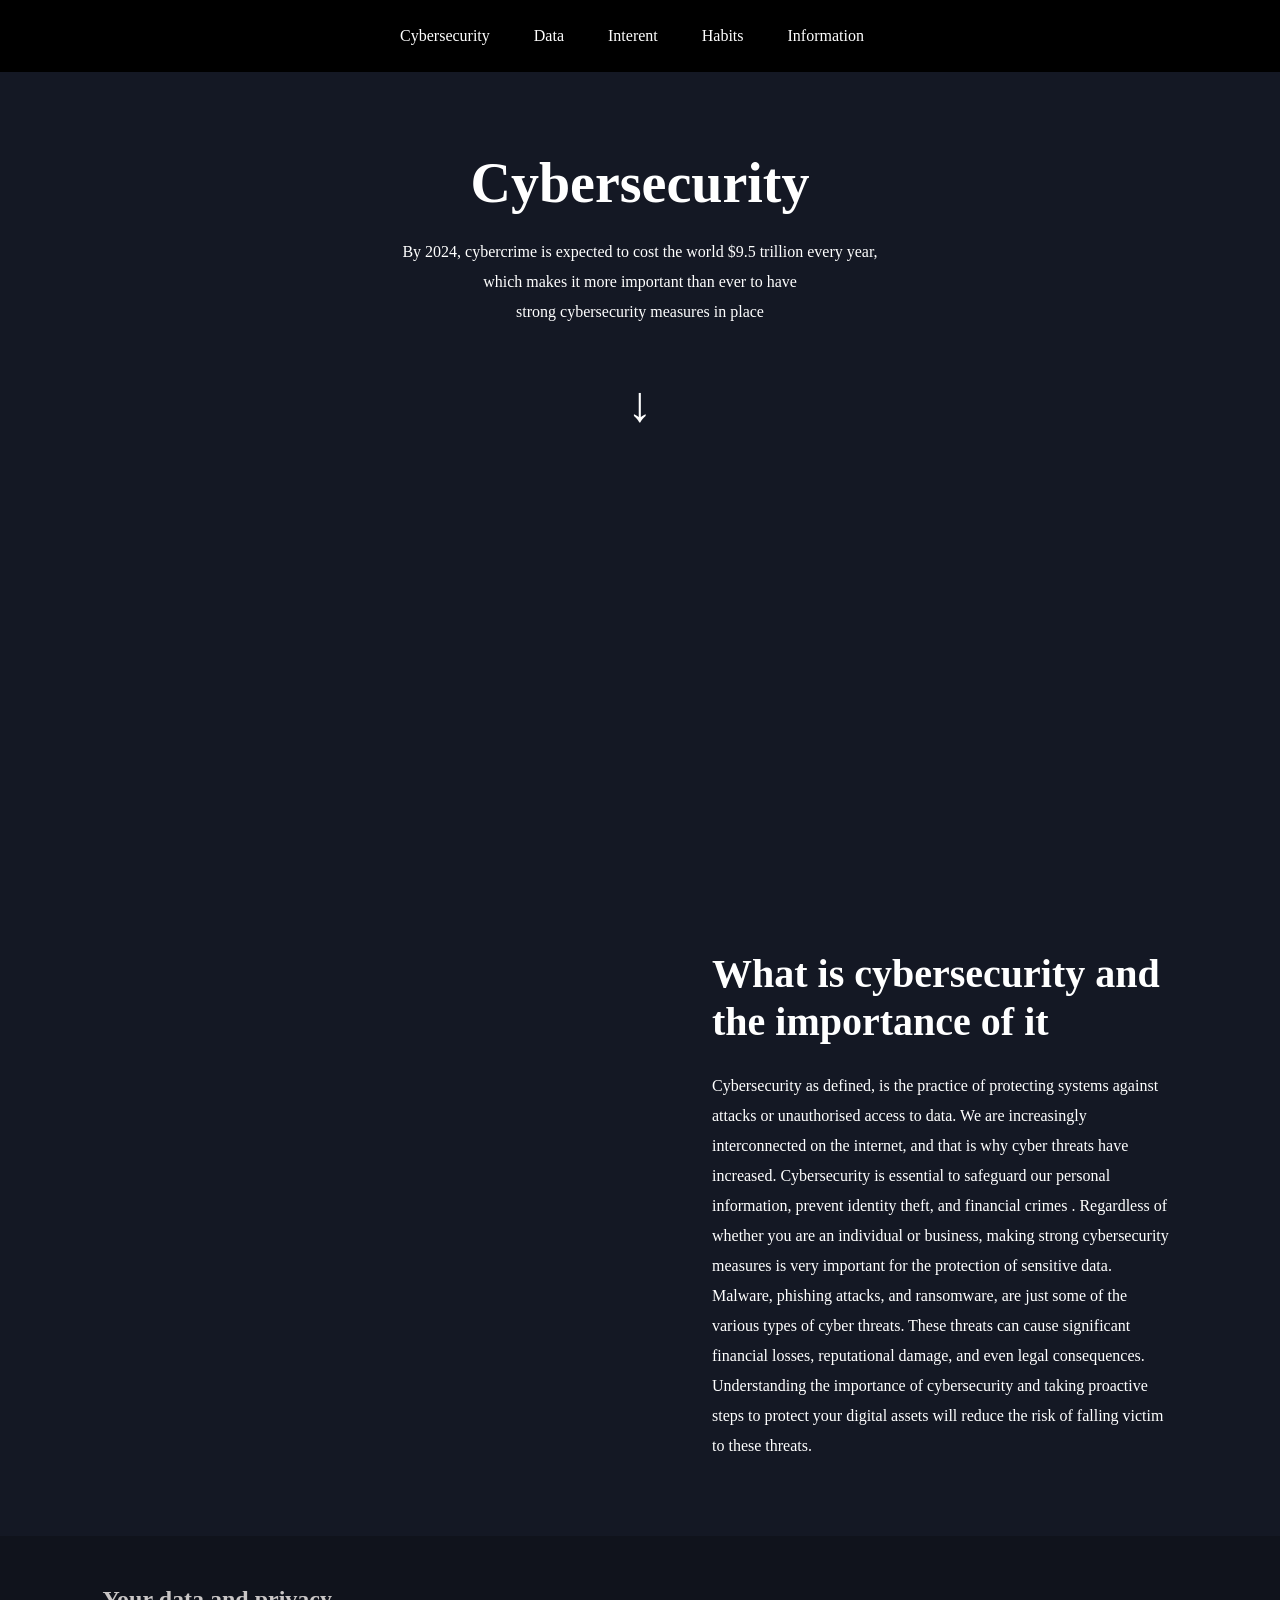
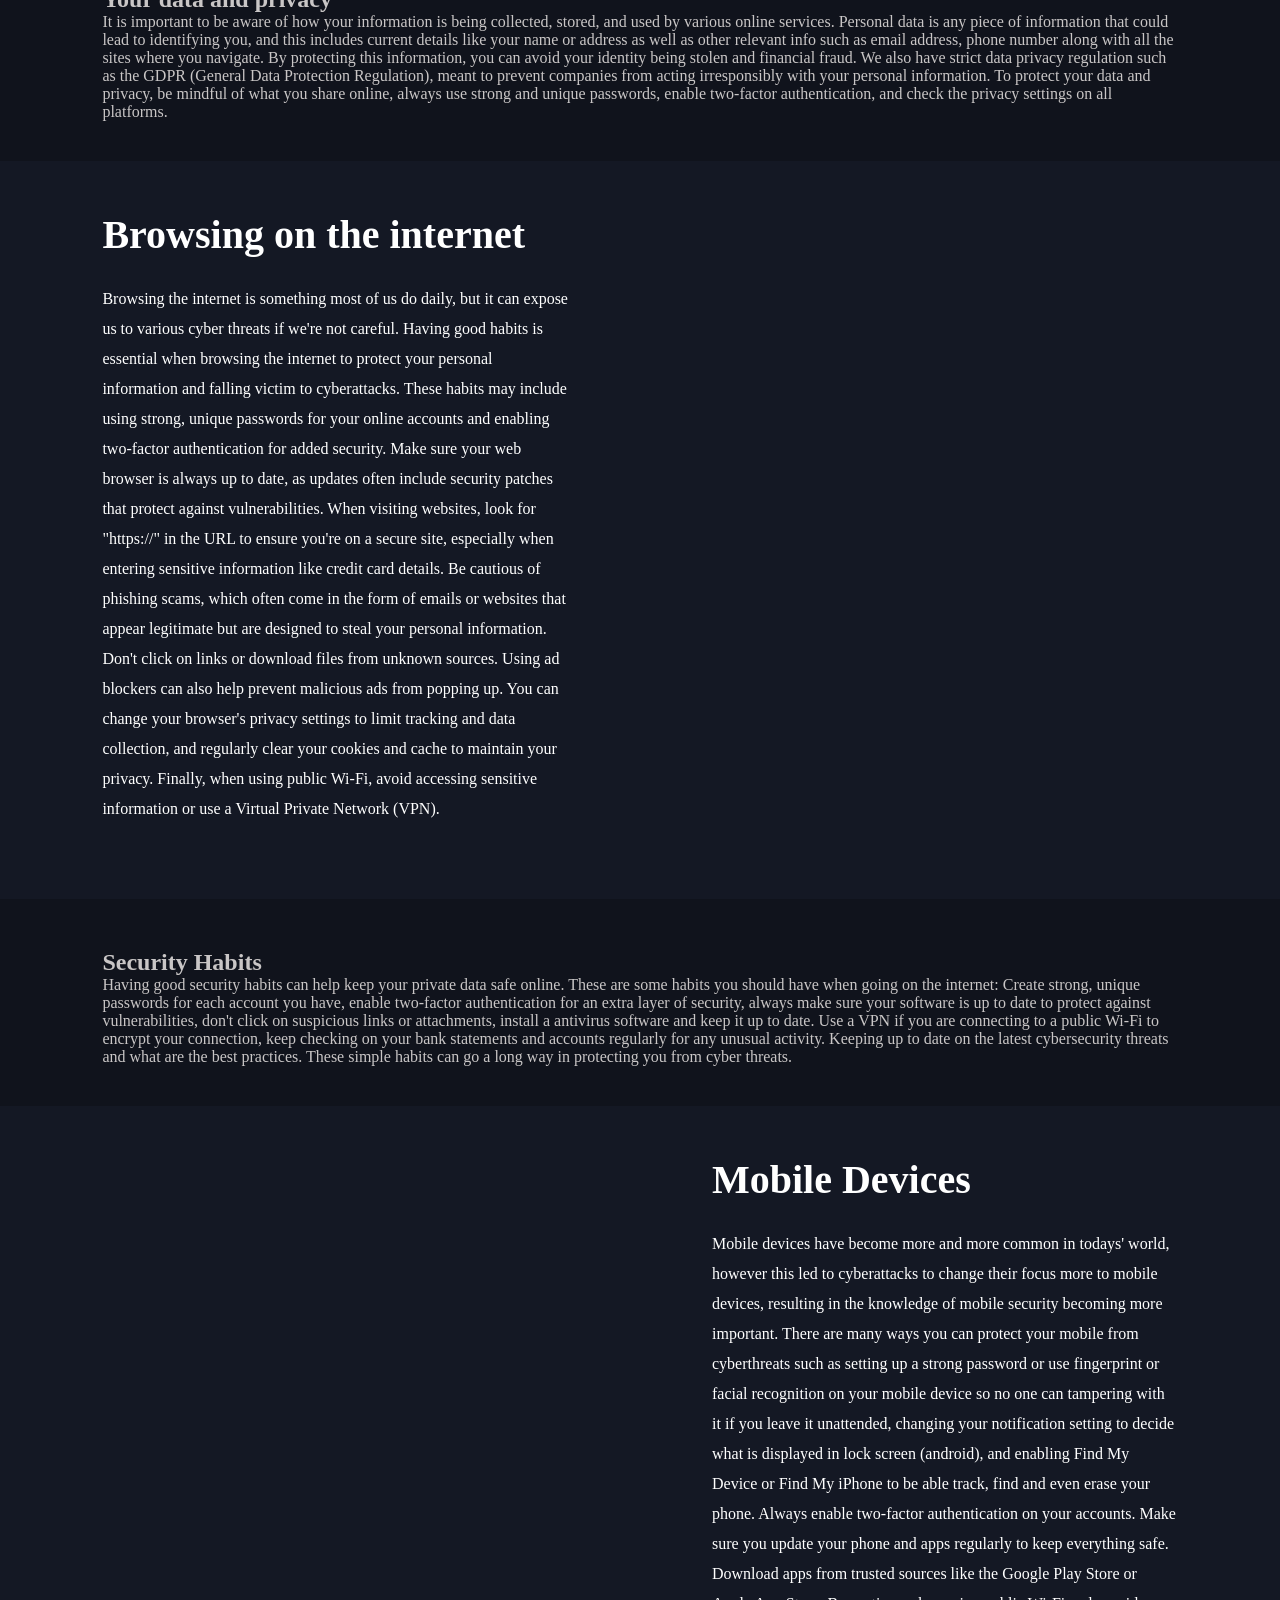
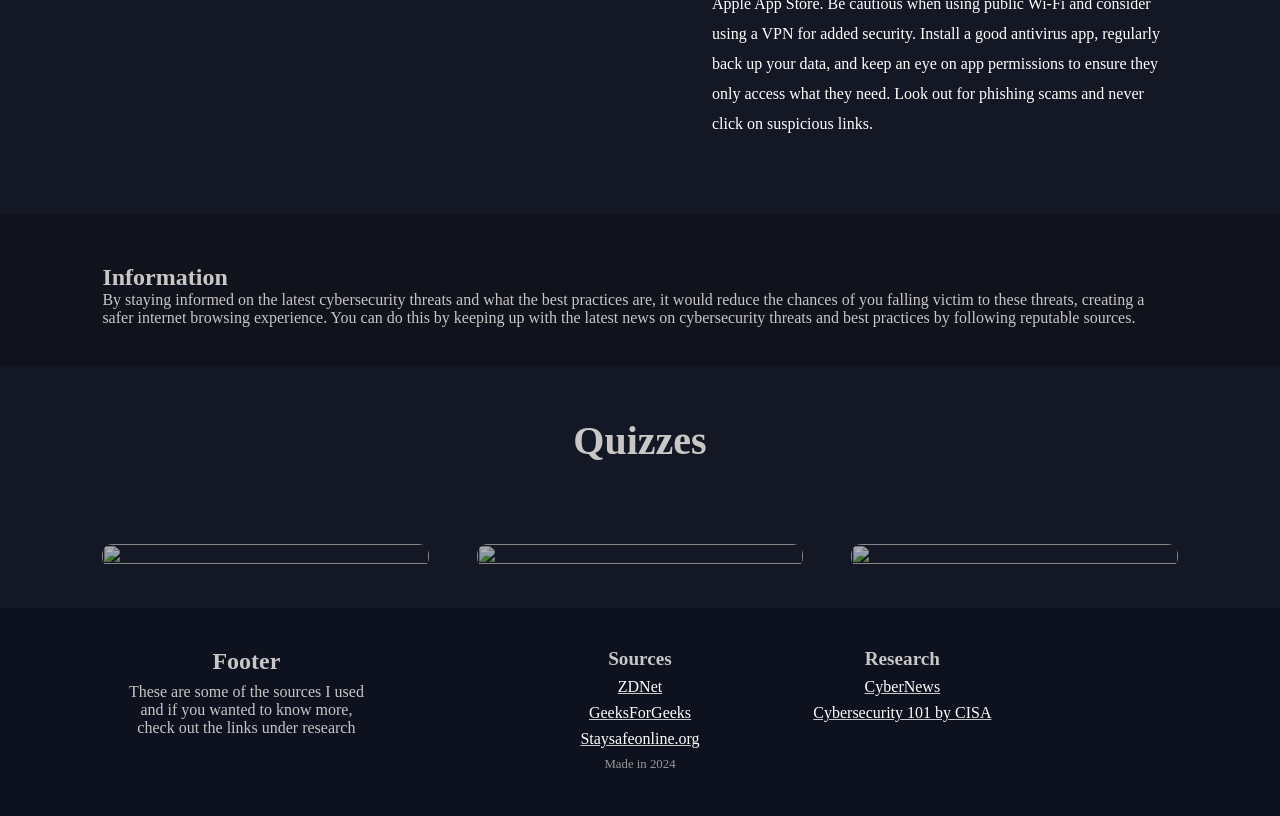
==== commit 0b7a66d4: "Update index.html" ====
--- a/index.html
+++ b/index.html
@@ -121,7 +121,7 @@
             <img src="https://images.pexels.com/photos/18765014/pexels-photo-18765014/free-photo-of-a-dry-autumnal-leaf-lying-in-a-puddle-on-the-ground.jpeg?auto=compress&cs=tinysrgb&w=1260&h=750&dpr=1" alt="">
             <h5>Cybersecurity Basics</h5>
           </div>
-          <dialog id="login-dialog">
+          <dialog id="dialog1" role ="dialog">
             <div class="wrapper" id="quiz">
               <div class="quiz-header">
                 <h2 id="question">Question Text</h2>
@@ -151,7 +151,7 @@
             <img src="https://images.pexels.com/photos/19524957/pexels-photo-19524957/free-photo-of-bouquet-of-rowan-berries-wrapped-in-newspaper-on-a-table-filled-with-christmas-decorations-and-potted-plants.jpeg?auto=compress&cs=tinysrgb&w=1260&h=750&dpr=1" alt="">
             <h5>Data Privacy and Browsing</h5>
           </div>
-          <dialog id="dialog2">
+          <dialog id="dialog2" role ="dialog">
             <div class="wrapper1" id="quiz2">
               <div class="quiz-header">
                 <h2 id="question2">Question Text</h2>
@@ -182,7 +182,7 @@
             <img src="https://images.pexels.com/photos/27850046/pexels-photo-27850046/free-photo-of-the-roof-of-a-chinese-building-with-a-blue-sky.jpeg?auto=compress&cs=tinysrgb&w=1260&h=750&dpr=1" alt="">
             <h5>Security Habits and Mobile Devices</h5>
           </div>
-          <dialog id="dialog3">
+          <dialog id="dialog3" role ="dialog">
             <div class="wrapper2" id="quiz3">
               <div class="quiz-header">
                 <h2 id="question3">Question Text</h2>
@@ -211,7 +211,7 @@
 
         </div>
         <script>
-          const dialog =document.getElementById('login-dialog')
+          const dialog =document.getElementById('dialog1')
           const dialog2= document.getElementById("dialog2")
           const dialog3= document.getElementById("dialog3")
           const wrapper =document.querySelector('.wrapper')
@@ -244,7 +244,7 @@
       <div class="contin">
         <div class="footer_col">
           <h2 class="title_f">Footer</h2>
-          <p class="description">Lorem ipsum dolor sit amet, consectetur adipiscing elit. Quisque tempor iaculis lorem </p>  
+          <p class="description">These are some of the sources I used  <br> and if you wanted to know more, <br> check out the links under research</p>  
         </div>
         <div class="footer_col">
           <h4>Sources</h4>
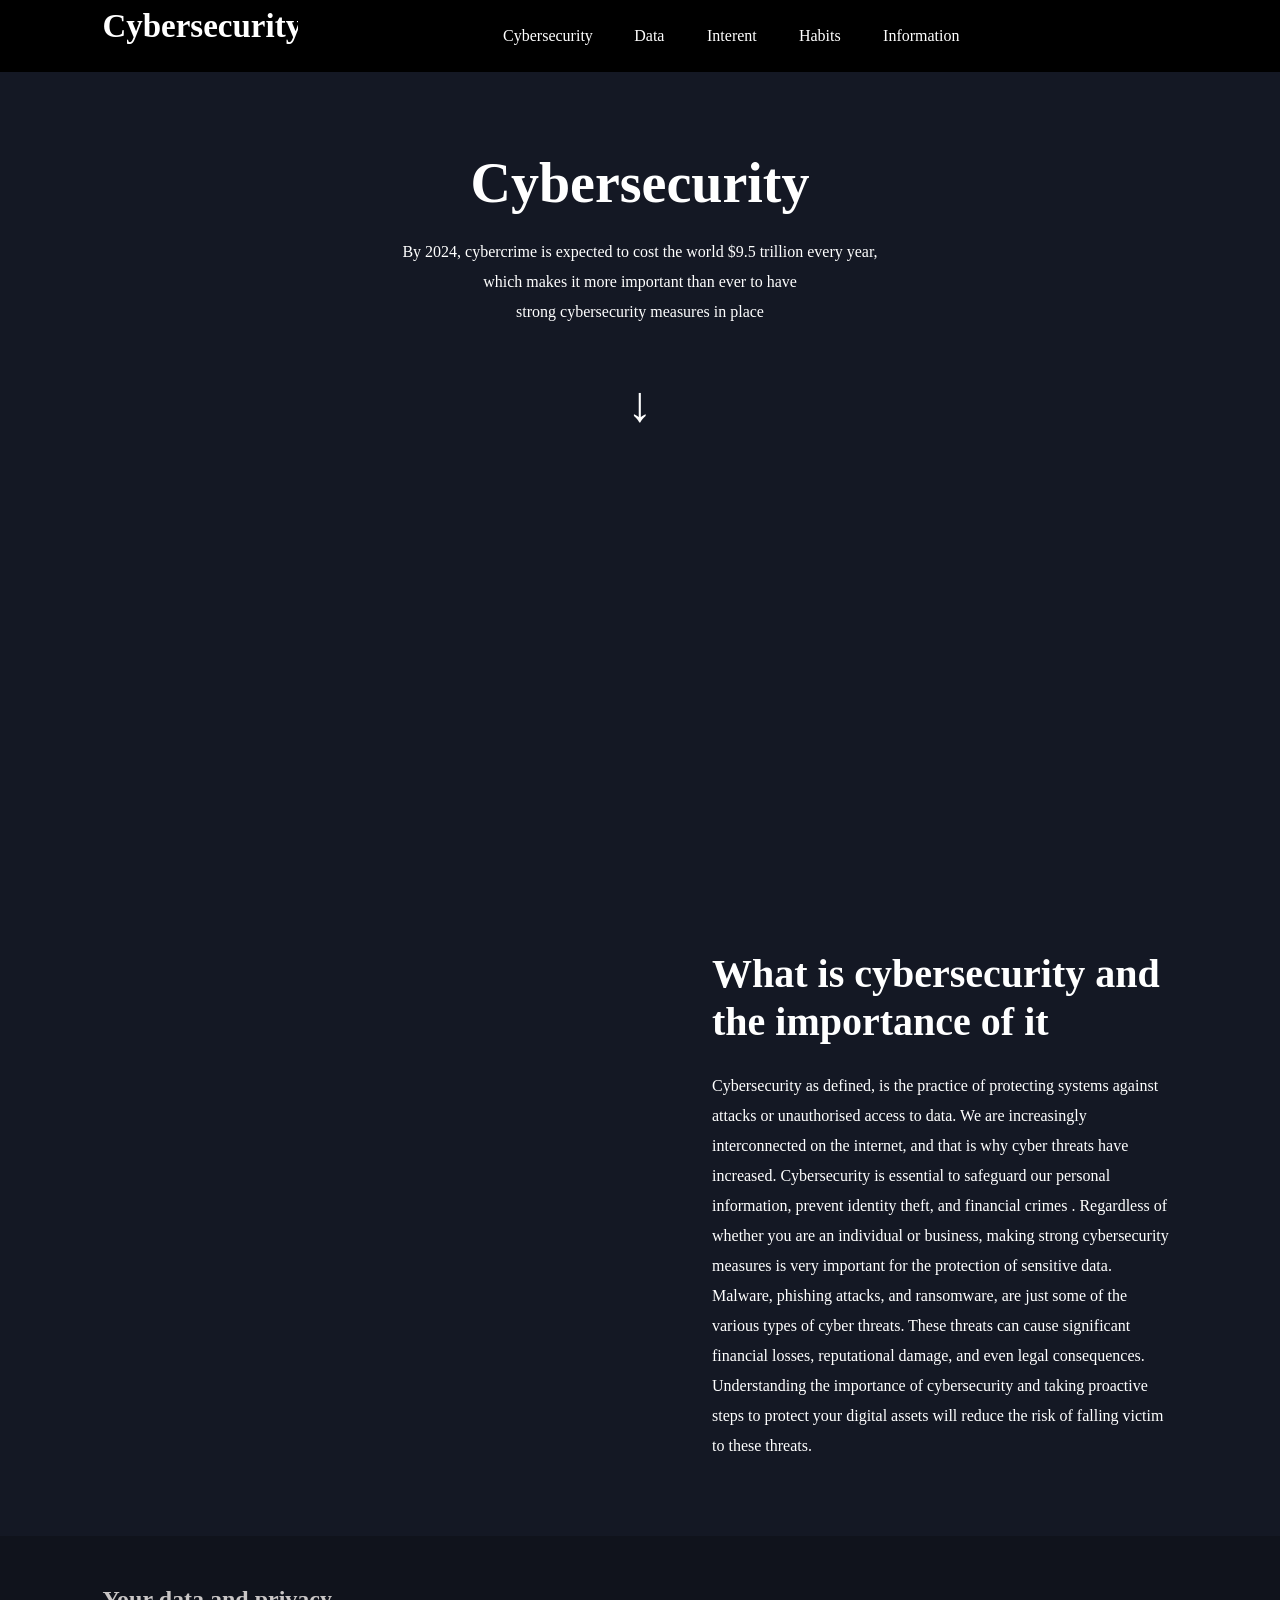
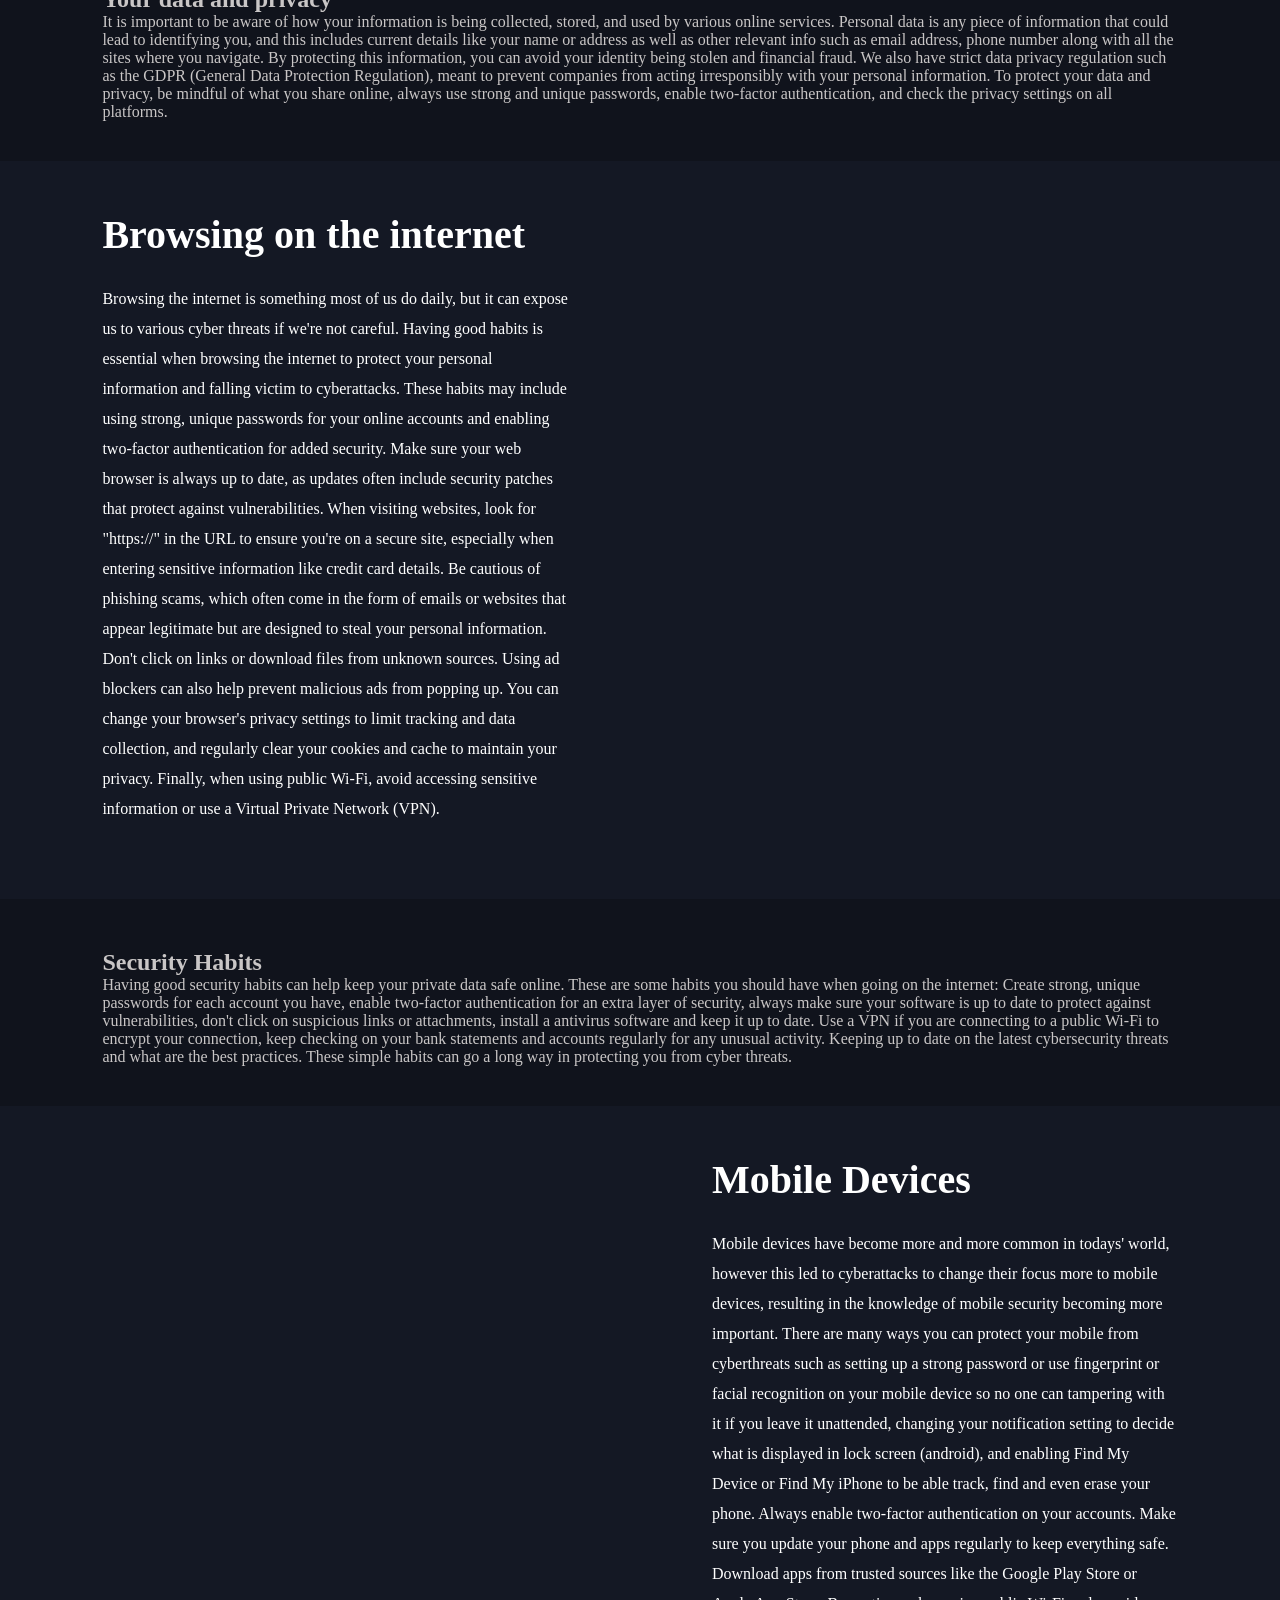
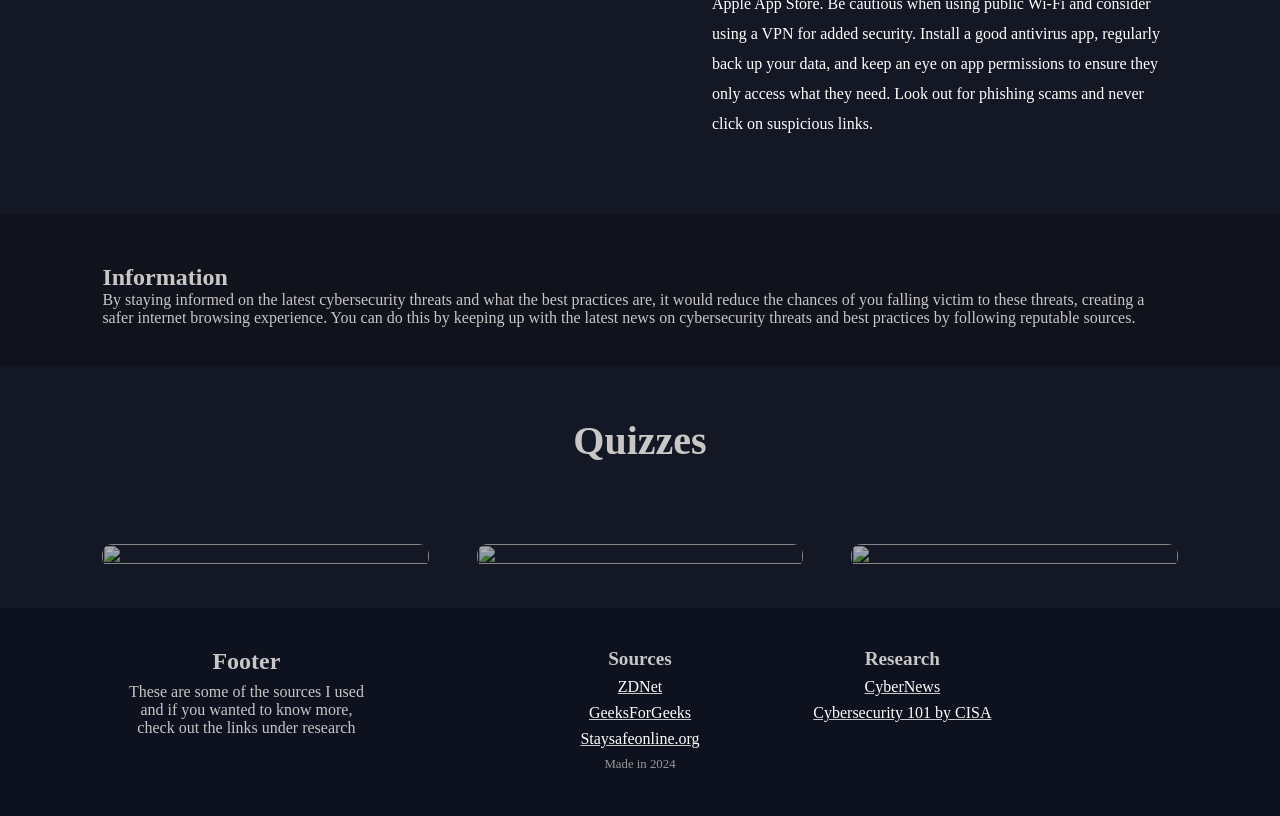
==== commit 7e9a1bc9: "Update index.html" ====
--- a/index.html
+++ b/index.html
@@ -9,7 +9,7 @@
   </head>
   <body>
     <header id="nav">
-      <a href="#" class="logo"></a>
+      <a href="#" class="logo">Cybersecurity</a>
 
       <ul class="menu show-menu" id="nav-menu">
         <li class="nav-item"><a href="#Cyber">Cybersecurity</a></li>
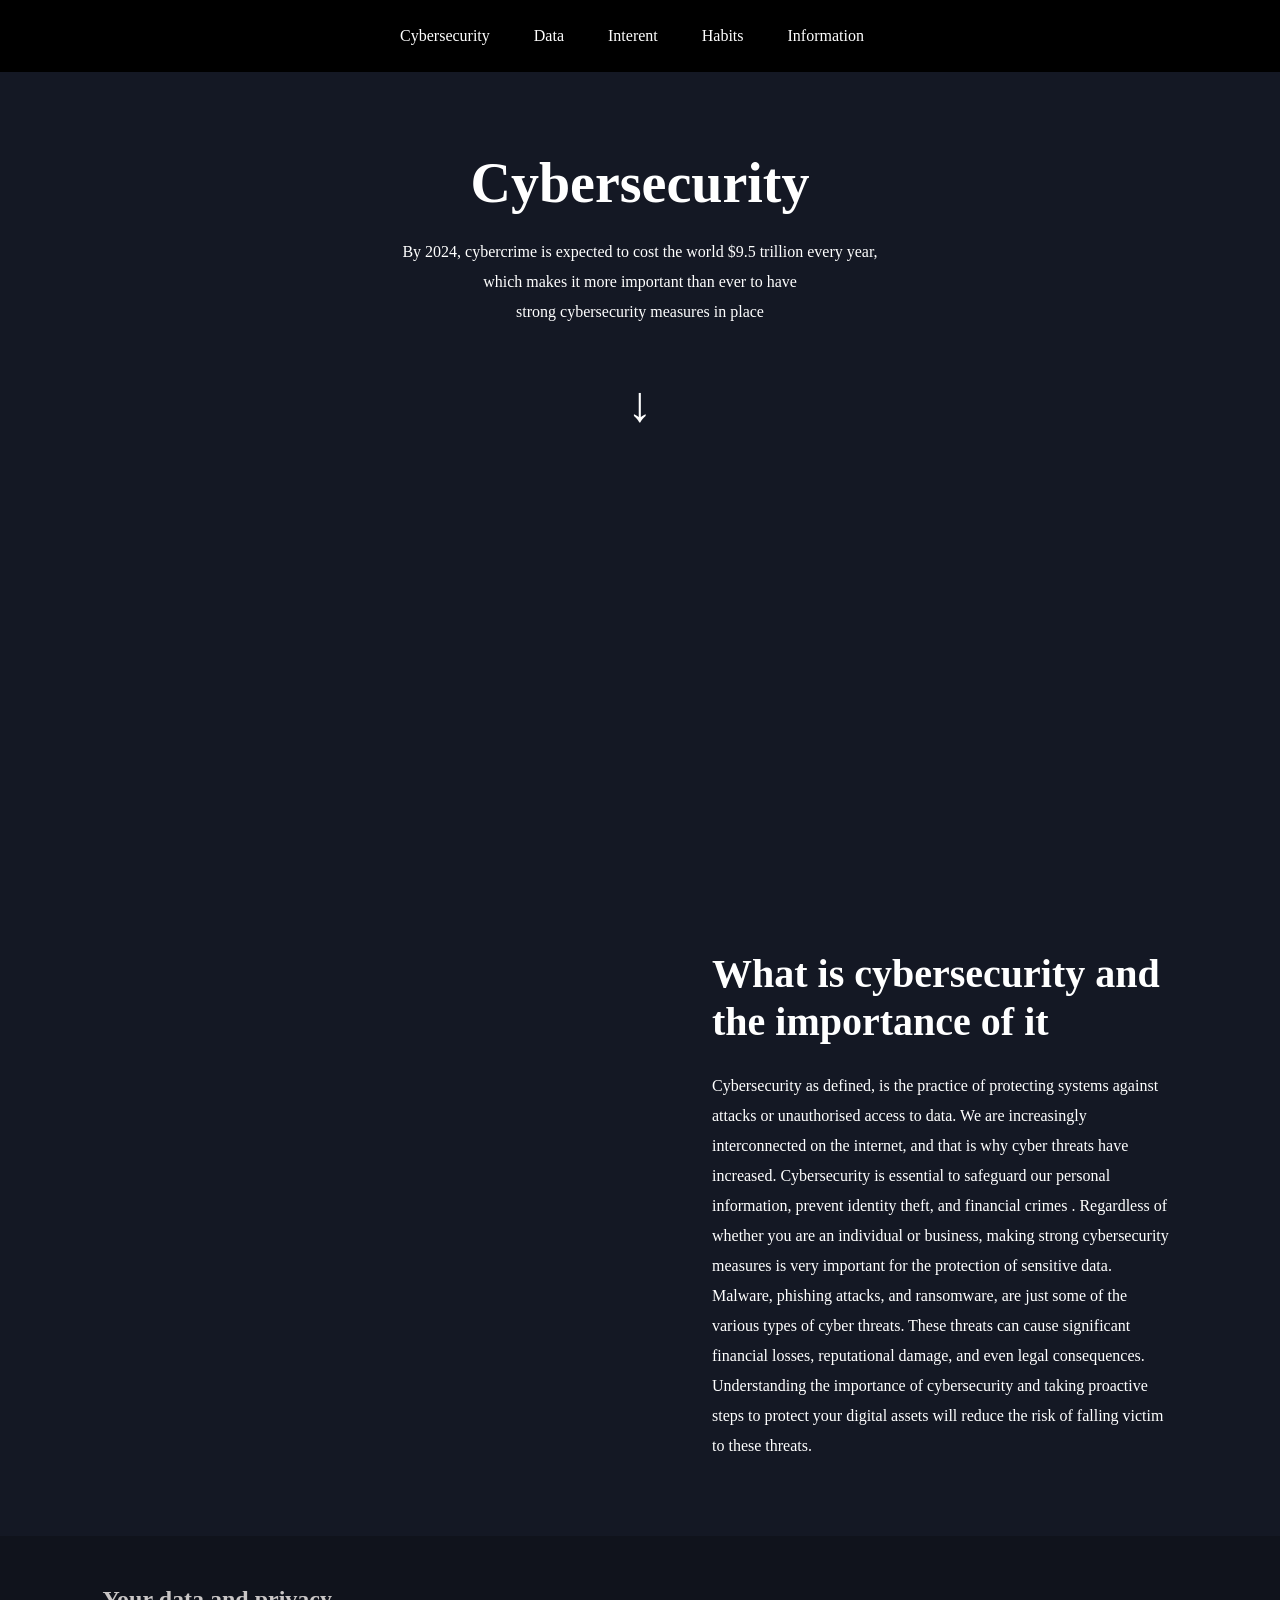
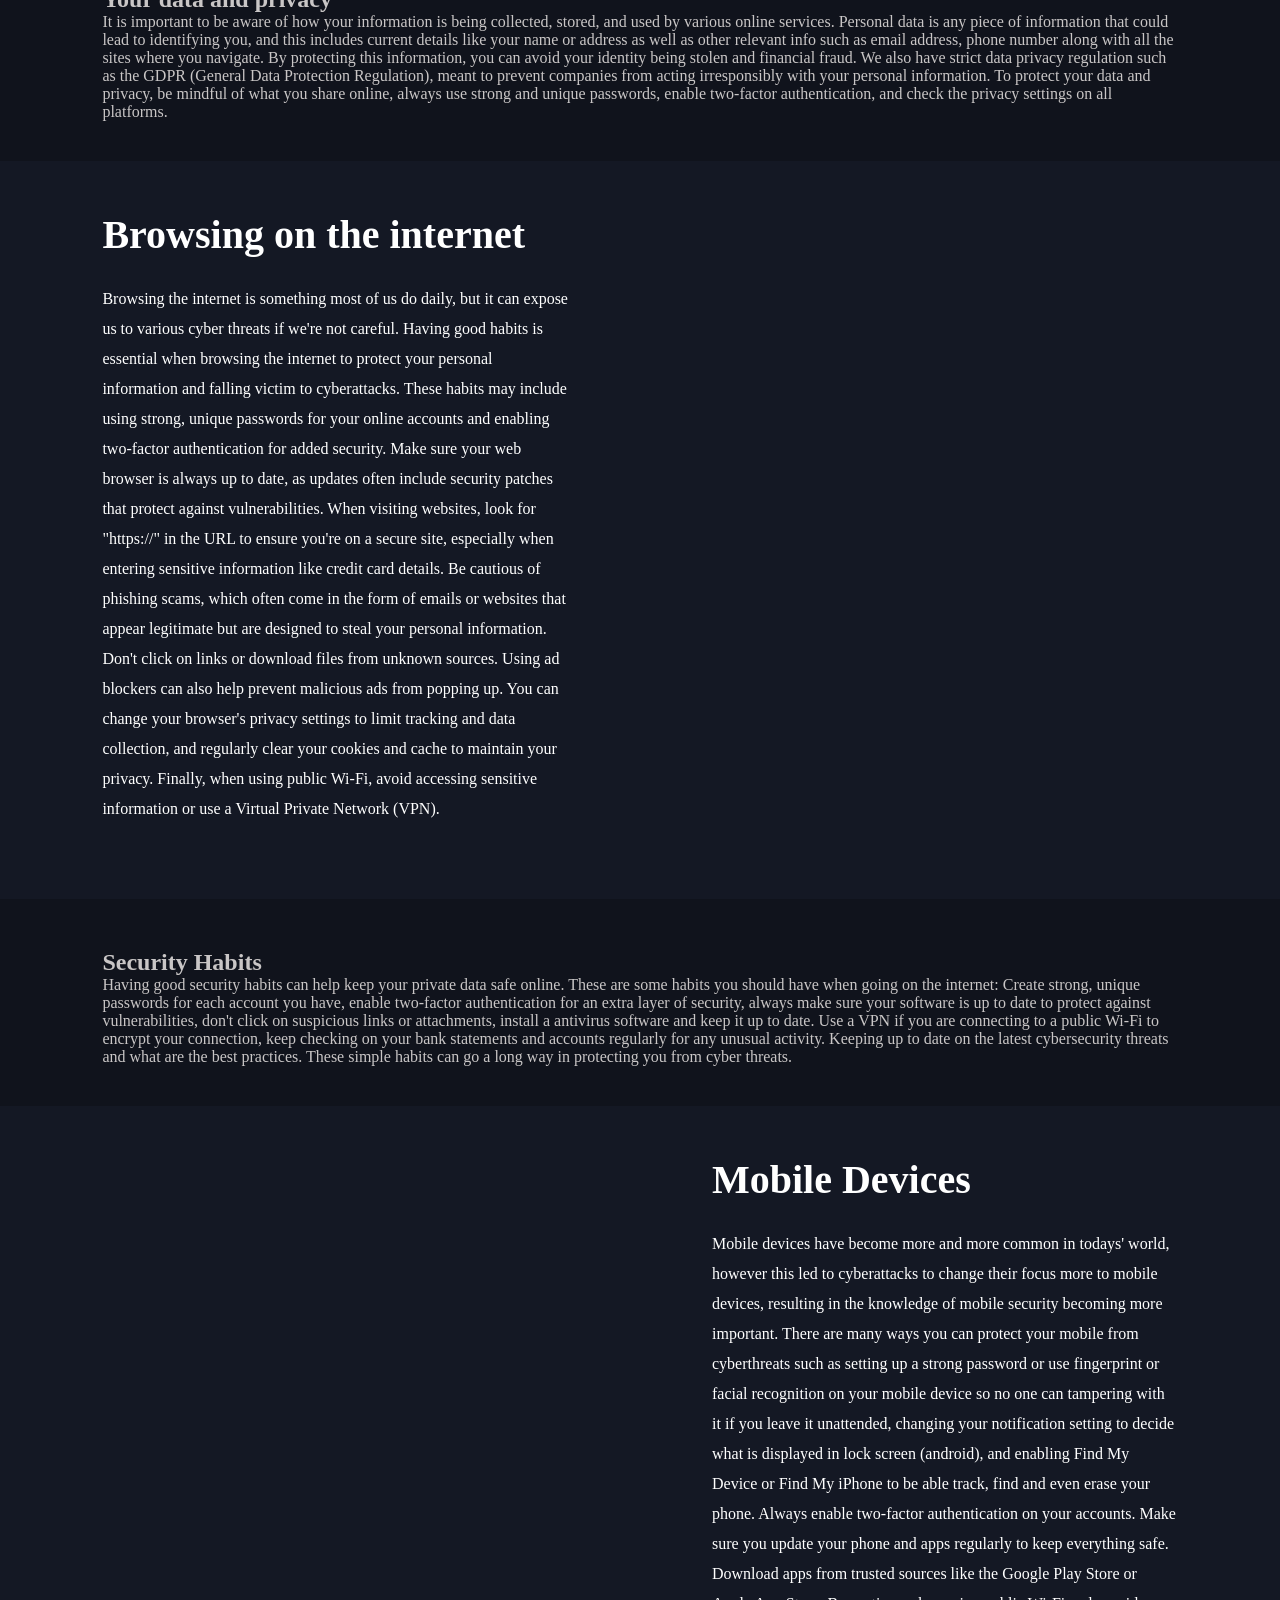
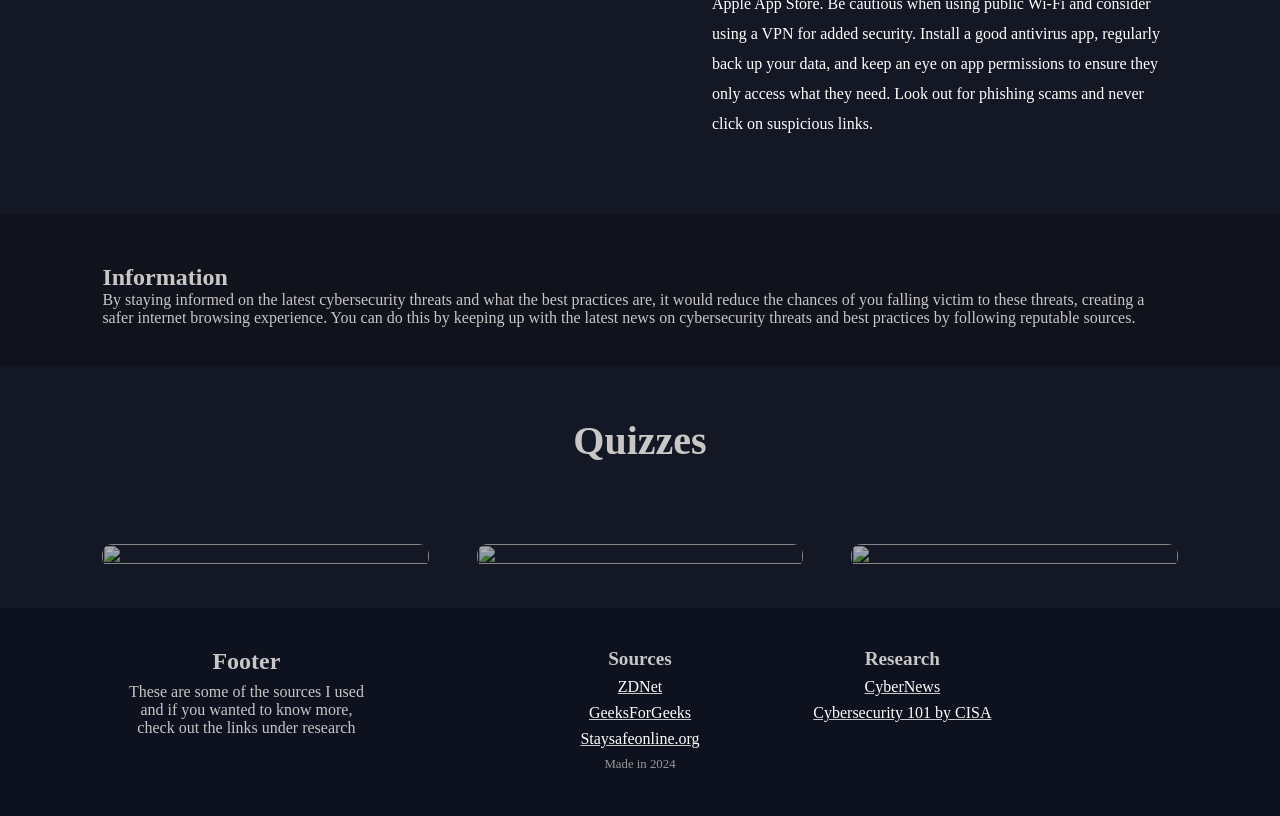
==== commit 43409ad2: "Update index.html" ====
--- a/index.html
+++ b/index.html
@@ -9,7 +9,7 @@
   </head>
   <body>
     <header id="nav">
-      <a href="#" class="logo">Cybersecurity</a>
+      <a href="#" class="logo"></a>
 
       <ul class="menu show-menu" id="nav-menu">
         <li class="nav-item"><a href="#Cyber">Cybersecurity</a></li>
